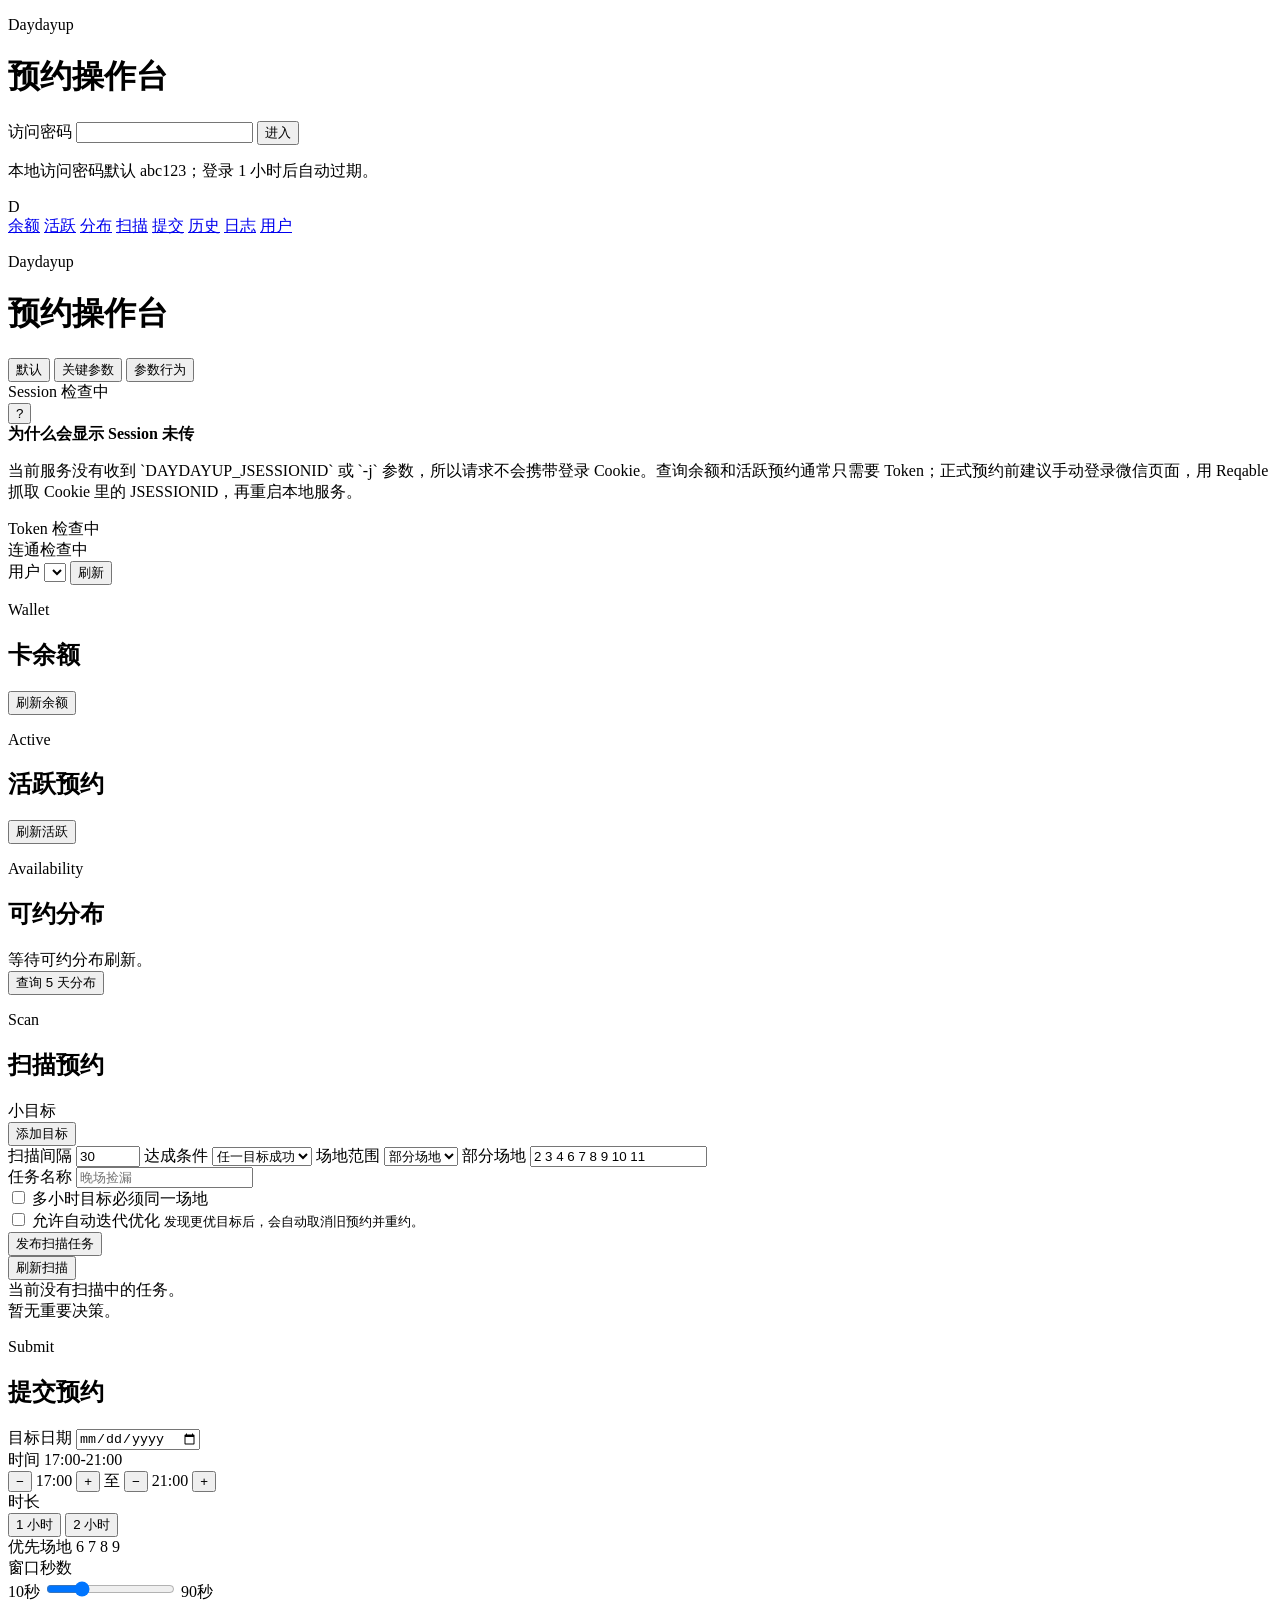
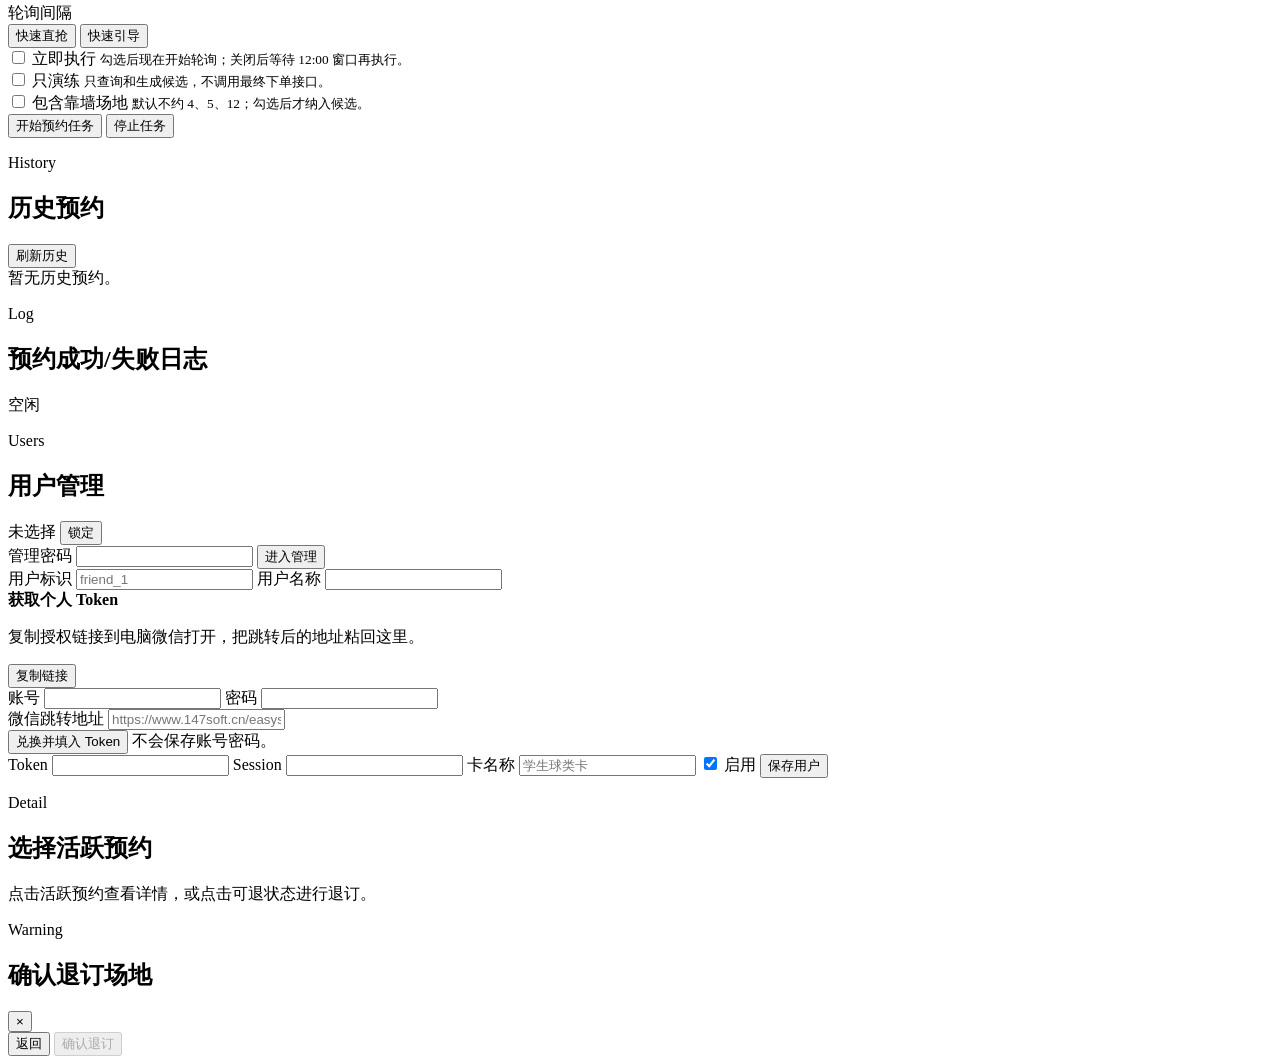
==== web/index.html @ abd330b1 "Expire web access sessions after one hour" ====
<!doctype html>
<html lang="zh-CN">
  <head>
    <meta charset="utf-8" />
    <meta name="viewport" content="width=device-width, initial-scale=1" />
    <title>Daydayup 预约操作台</title>
    <link rel="stylesheet" href="/styles.css" />
  </head>
  <body>
    <main class="auth-screen" id="authScreen">
      <form class="auth-card" id="authForm">
        <p class="eyebrow">Daydayup</p>
        <h1>预约操作台</h1>
        <label>
          <span>访问密码</span>
          <input name="password" type="password" autocomplete="current-password" required />
        </label>
        <button class="button primary" type="submit">进入</button>
        <p class="form-note" id="authMessage">本地访问密码默认 abc123；登录 1 小时后自动过期。</p>
      </form>
    </main>

    <div class="shell hidden" id="appShell">
      <aside class="rail" aria-label="桌面导航">
        <div class="rail-mark">D</div>
        <nav>
          <a href="#wallet">余额</a>
          <a href="#wallet">活跃</a>
          <a href="#availability">分布</a>
          <a href="#scanTasks">扫描</a>
          <a href="#submit">提交</a>
          <a href="#bookingHistory">历史</a>
          <a href="#logs">日志</a>
          <a href="#users">用户</a>
        </nav>
      </aside>

      <main class="workspace">
        <header class="topbar console-row top-console-row">
          <div class="brand-tile">
            <p class="eyebrow">Daydayup</p>
            <h1>预约操作台</h1>
          </div>
          <div class="top-console-center">
            <div class="view-switcher" id="viewSwitcher" aria-label="显示风格">
              <button type="button" data-view-mode="default" aria-pressed="true">默认</button>
              <button type="button" data-view-mode="numbers" aria-pressed="false">关键参数</button>
              <button type="button" data-view-mode="behavior" aria-pressed="false">参数行为</button>
            </div>
            <div class="status-band" aria-label="连接状态">
              <div class="status-help">
                <div class="status-pill" id="sessionState">Session 检查中</div>
                <button class="help-dot" id="sessionHelpTrigger" type="button" aria-label="查看 Session 指引" aria-expanded="false" aria-describedby="sessionHelp">?</button>
                <div class="status-popover" id="sessionHelp" role="tooltip">
                  <strong>为什么会显示 Session 未传</strong>
                  <p>当前服务没有收到 `DAYDAYUP_JSESSIONID` 或 `-j` 参数，所以请求不会携带登录 Cookie。查询余额和活跃预约通常只需要 Token；正式预约前建议手动登录微信页面，用 Reqable 抓取 Cookie 里的 JSESSIONID，再重启本地服务。</p>
                </div>
              </div>
              <div class="status-pill" id="tokenState">Token 检查中</div>
              <div class="status-pill" id="lastRefresh">连通检查中</div>
            </div>
          </div>
          <div class="topbar-actions">
            <label class="user-select">
              <span>用户</span>
              <select id="userSelect"></select>
            </label>
            <button class="button secondary compact" id="refreshAll" type="button">刷新</button>
          </div>
        </header>

        <section class="panel view-mode-details" id="viewModeDetails" aria-label="参数详情" hidden></section>

        <section class="panel console-row wallet-active-row" id="wallet" aria-labelledby="walletTitle">
          <div class="section-label compact-label">
            <div>
              <p class="eyebrow">Wallet</p>
              <h2 id="walletTitle">卡余额</h2>
            </div>
          </div>
          <div class="balance-block" id="primaryCard">
            <span class="skeleton wide"></span>
            <span class="skeleton"></span>
          </div>
          <button class="button secondary compact hidden-control" id="refreshCards" type="button">刷新余额</button>
          <div class="section-label compact-label active-label" aria-labelledby="bookingsTitle">
            <div>
              <p class="eyebrow">Active</p>
              <h2 id="bookingsTitle">活跃预约</h2>
            </div>
          </div>
          <div class="booking-list" id="bookingList"></div>
          <button class="button secondary compact hidden-control" id="refreshBookings" type="button">刷新活跃</button>
          <div id="otherCards" class="mini-list hidden-control"></div>
        </section>

        <section class="panel console-row availability-row" id="availability" aria-labelledby="availabilityTitle">
          <div class="section-label compact-label">
            <div>
              <p class="eyebrow">Availability</p>
              <h2 id="availabilityTitle">可约分布</h2>
            </div>
          </div>
          <div class="availability-list" id="availabilityList">
            <div class="empty-state compact">等待可约分布刷新。</div>
          </div>
          <button class="button secondary compact hidden-control" id="scanAvailability" type="button">查询 5 天分布</button>
          <div class="availability-warning" id="availabilityWarning" role="status" aria-live="polite" hidden></div>
          <div class="availability-combos" id="availabilityCombos"></div>
          <div class="availability-selection" id="availabilitySelection" hidden>
            <div class="availability-tool-head">
              <strong>已选场地</strong>
              <span class="chip" id="exactSelectionTotal">合计 0.00</span>
            </div>
            <div class="exact-selection-list" id="exactSelectionList">
              <div class="empty-state compact">从可约分布里选择 1 到 2 个时间段。</div>
            </div>
            <div class="exact-selection-actions">
              <span class="chip success" id="exactSelectionBalance">余额 0.00</span>
              <button class="button primary" id="exactSubmit" type="button" disabled>提交预约</button>
            </div>
          </div>
        </section>

        <section class="panel console-row scan-console-row" id="scanTasks" aria-labelledby="scanTasksTitle">
          <div class="section-label compact-label">
            <div>
              <p class="eyebrow">Scan</p>
              <h2 id="scanTasksTitle">扫描预约</h2>
            </div>
          </div>

          <form class="scan-form" id="scanTaskForm">
            <div class="touch-field">
              <div class="field-head">
                <span>小目标</span>
              </div>
              <div class="scan-target-list" id="scanTargetList"></div>
              <button class="button secondary compact" id="addScanTarget" type="button">添加目标</button>
            </div>

            <div class="scan-grid">
              <label>
                <span>扫描间隔</span>
                <input name="scan_interval_minutes" type="number" min="5" max="1440" value="30" />
              </label>
              <label>
                <span>达成条件</span>
                <select name="success_mode">
                  <option value="any">任一目标成功</option>
                  <option value="all">全部目标成功</option>
                </select>
              </label>
              <label>
                <span>场地范围</span>
                <select name="court_mode">
                  <option value="selected">部分场地</option>
                  <option value="all">全部场地</option>
                </select>
              </label>
              <label>
                <span>部分场地</span>
                <input name="selected_courts" type="text" autocomplete="off" value="2 3 4 6 7 8 9 10 11" />
              </label>
            </div>

            <label>
              <span>任务名称</span>
              <input name="name" type="text" autocomplete="off" placeholder="晚场捡漏" />
            </label>

            <div class="option-grid">
              <div class="option-card">
                <label class="checkline">
                  <input name="same_court_required" type="checkbox" />
                  <span>多小时目标必须同一场地</span>
                </label>
              </div>
              <div class="option-card">
                <label class="checkline">
                  <input name="iterative_optimization" type="checkbox" />
                  <span>允许自动迭代优化</span>
                </label>
                <small>发现更优目标后，会自动取消旧预约并重约。</small>
              </div>
            </div>

            <button class="button primary" type="submit">发布扫描任务</button>
          </form>
          <button class="button secondary compact hidden-control" id="refreshScanTasks" type="button">刷新扫描</button>

          <div class="scan-task-list" id="scanTaskList">
            <div class="empty-state compact">当前没有扫描中的任务。</div>
          </div>

          <div class="scan-event-list" id="scanEventList">
            <div class="empty-state compact">暂无重要决策。</div>
          </div>
        </section>

        <section class="panel console-row submit-console-row" id="submit" aria-labelledby="submitTitle">
          <div class="section-label compact-label">
            <div>
              <p class="eyebrow">Submit</p>
              <h2 id="submitTitle">提交预约</h2>
            </div>
          </div>

          <form class="booking-form" id="bookingForm">
            <label>
              <span>目标日期</span>
              <input name="date" type="date" />
            </label>

            <div class="touch-field time-control">
              <div class="field-head">
                <span>时间</span>
                <output class="touch-value" id="timeRangeValue">17:00-21:00</output>
              </div>
              <div class="time-stepper">
                <button class="step-button" type="button" data-action="start-down" aria-label="开始时间减少">−</button>
                <output class="time-value" id="timeStartValue">17:00</output>
                <button class="step-button" type="button" data-action="start-up" aria-label="开始时间增加">+</button>
                <span class="time-separator">至</span>
                <button class="step-button" type="button" data-action="end-down" aria-label="结束时间减少">−</button>
                <output class="time-value" id="timeEndValue">21:00</output>
                <button class="step-button" type="button" data-action="end-up" aria-label="结束时间增加">+</button>
              </div>
              <input name="time" type="hidden" value="17-21" />
            </div>

            <div class="touch-field hidden-control">
              <div class="field-head">
                <span>时长</span>
              </div>
              <div class="segmented-control" id="durationPicker" aria-label="预约时长">
                <button type="button" data-value="1">1 小时</button>
                <button type="button" data-value="2" aria-pressed="true">2 小时</button>
              </div>
              <input name="duration" type="hidden" value="2" />
            </div>

            <div class="touch-field priority-control">
              <div class="field-head">
                <span>优先场地</span>
                <output class="touch-value" id="priorityValue">6 7 8 9</output>
              </div>
              <div class="court-grid" id="courtPicker" aria-label="优先场地"></div>
              <input name="priority" type="hidden" value="6 7 8 9" />
              <input name="backup" type="hidden" value="1 2 3 10 11" />
            </div>

            <div class="touch-field window-control">
              <div class="field-head">
                <span>窗口秒数</span>
              </div>
              <div class="range-control">
                <output class="range-limit" id="windowValue">10秒</output>
                <input class="range-slider" id="windowSlider" name="window_seconds" type="range" min="10" max="90" step="5" value="30" />
                <span class="range-limit">90秒</span>
              </div>
            </div>

            <div class="touch-field">
              <div class="field-head">
                <span>轮询间隔</span>
              </div>
              <div class="segmented-control" id="pollPicker" aria-label="轮询间隔">
                <button type="button" data-value="0.05" data-mode="direct-fast" aria-pressed="true">快速直抢</button>
                <button type="button" data-value="0.05" data-mode="guided-fast">快速引导</button>
              </div>
              <input name="booking_mode" type="hidden" value="direct-fast" />
              <input name="poll_interval" type="hidden" value="0.05" />
            </div>

            <div class="option-grid">
              <div class="option-card">
                <label class="checkline">
                  <input name="force" type="checkbox" />
                  <span>立即执行</span>
                </label>
                <small>勾选后现在开始轮询；关闭后等待 12:00 窗口再执行。</small>
              </div>
              <div class="option-card">
                <label class="checkline">
                  <input name="dry_run" type="checkbox" />
                  <span>只演练</span>
                </label>
                <small>只查询和生成候选，不调用最终下单接口。</small>
              </div>
              <div class="option-card">
                <label class="checkline">
                  <input name="all_court" type="checkbox" />
                  <span>包含靠墙场地</span>
                </label>
                <small>默认不约 4、5、12；勾选后才纳入候选。</small>
              </div>
            </div>

            <div class="action-row">
              <button class="button primary" type="submit">开始预约任务</button>
              <button class="button secondary" id="stopJob" type="button">停止任务</button>
            </div>
          </form>
        </section>

        <section class="panel console-row history-console-row" id="bookingHistory" aria-labelledby="bookingHistoryTitle">
          <div class="section-label compact-label">
            <div>
              <p class="eyebrow">History</p>
              <h2 id="bookingHistoryTitle">历史预约</h2>
            </div>
          </div>
          <div class="log-window-control hidden-control" data-log-window-control aria-label="历史预约时间窗"></div>
          <button class="button secondary compact hidden-control" id="refreshBookingHistory" type="button">刷新历史</button>
          <div class="history-list" id="bookingHistoryList">
            <div class="empty-state compact">暂无历史预约。</div>
          </div>
        </section>

        <section class="panel utility-panel" id="logs" aria-labelledby="logsTitle">
          <div class="section-head">
            <div>
              <p class="eyebrow">Log</p>
              <h2 id="logsTitle">预约成功/失败日志</h2>
            </div>
            <div class="section-actions">
              <div class="log-window-control" data-log-window-control aria-label="页面日志时间窗"></div>
              <span class="chip" id="jobState">空闲</span>
            </div>
          </div>
          <div class="log-stream" id="logStream" aria-live="polite"></div>
        </section>

        <section class="panel user-panel utility-panel" id="users" aria-labelledby="usersTitle">
          <div class="section-head">
            <div>
              <p class="eyebrow">Users</p>
              <h2 id="usersTitle">用户管理</h2>
            </div>
            <div class="user-panel-actions">
              <span class="chip" id="activeUserLabel">未选择</span>
              <button class="button secondary compact hidden" id="lockUserPanel" type="button">锁定</button>
            </div>
          </div>
          <form class="user-unlock" id="userUnlockForm">
            <label>
              <span>管理密码</span>
              <input name="admin_password" type="password" autocomplete="current-password" required />
            </label>
            <button class="button secondary" type="submit">进入管理</button>
          </form>
          <form class="user-form hidden" id="userForm">
            <label>
              <span>用户标识</span>
              <input name="key" type="text" autocomplete="off" placeholder="friend_1" required />
            </label>
            <label>
              <span>用户名称</span>
              <input name="label" type="text" autocomplete="off" required />
            </label>
            <div class="token-helper">
              <div class="token-helper-head">
                <div>
                  <strong>获取个人 Token</strong>
                  <p>复制授权链接到电脑微信打开，把跳转后的地址粘回这里。</p>
                </div>
                <button class="button secondary compact" id="copyTokenAuthUrl" type="button">复制链接</button>
              </div>
              <div class="token-helper-grid">
                <label>
                  <span>账号</span>
                  <input name="token_username" type="text" autocomplete="username" />
                </label>
                <label>
                  <span>密码</span>
                  <input name="token_password" type="password" autocomplete="current-password" />
                </label>
              </div>
              <label>
                <span>微信跳转地址</span>
                <input name="token_redirect_url" type="url" autocomplete="off" placeholder="https://www.147soft.cn/easyserp/index.html?code=..." />
              </label>
              <div class="token-helper-actions">
                <button class="button primary" id="exchangeToken" type="button">兑换并填入 Token</button>
                <span class="form-note" id="tokenHelperMessage">不会保存账号密码。</span>
              </div>
            </div>
            <label>
              <span>Token</span>
              <input name="token" type="password" autocomplete="off" required />
            </label>
            <label>
              <span>Session</span>
              <input name="jsessionid" type="password" autocomplete="off" />
            </label>
            <label>
              <span>卡名称</span>
              <input name="card_name" type="text" autocomplete="off" placeholder="学生球类卡" required />
            </label>
            <label class="checkline">
              <input name="enabled" type="checkbox" checked />
              <span>启用</span>
            </label>
            <button class="button secondary" type="submit">保存用户</button>
          </form>
        </section>
      </main>

      <aside class="detail-pane" id="detailPane" aria-labelledby="detailTitle">
        <div class="detail-empty" id="detailEmpty">
          <p class="eyebrow">Detail</p>
          <h2 id="detailTitle">选择活跃预约</h2>
          <p>点击活跃预约查看详情，或点击可退状态进行退订。</p>
        </div>
        <div class="detail-content hidden" id="detailContent"></div>
      </aside>
    </div>

    <div class="modal-backdrop hidden" id="cancelDialog" role="dialog" aria-modal="true" aria-labelledby="cancelDialogTitle">
      <div class="modal-panel">
        <div class="modal-head">
          <div>
            <p class="eyebrow">Warning</p>
            <h2 id="cancelDialogTitle">确认退订场地</h2>
          </div>
          <button class="icon-button" id="closeCancelDialog" type="button" aria-label="关闭退订确认">×</button>
        </div>
        <div class="modal-body" id="cancelDialogBody"></div>
        <div class="modal-actions">
          <button class="button secondary" id="cancelDialogBack" type="button">返回</button>
          <button class="button danger" id="cancelDialogSubmit" type="button" disabled>确认退订</button>
        </div>
      </div>
    </div>

    <script src="/app.js" defer></script>
  </body>
</html>
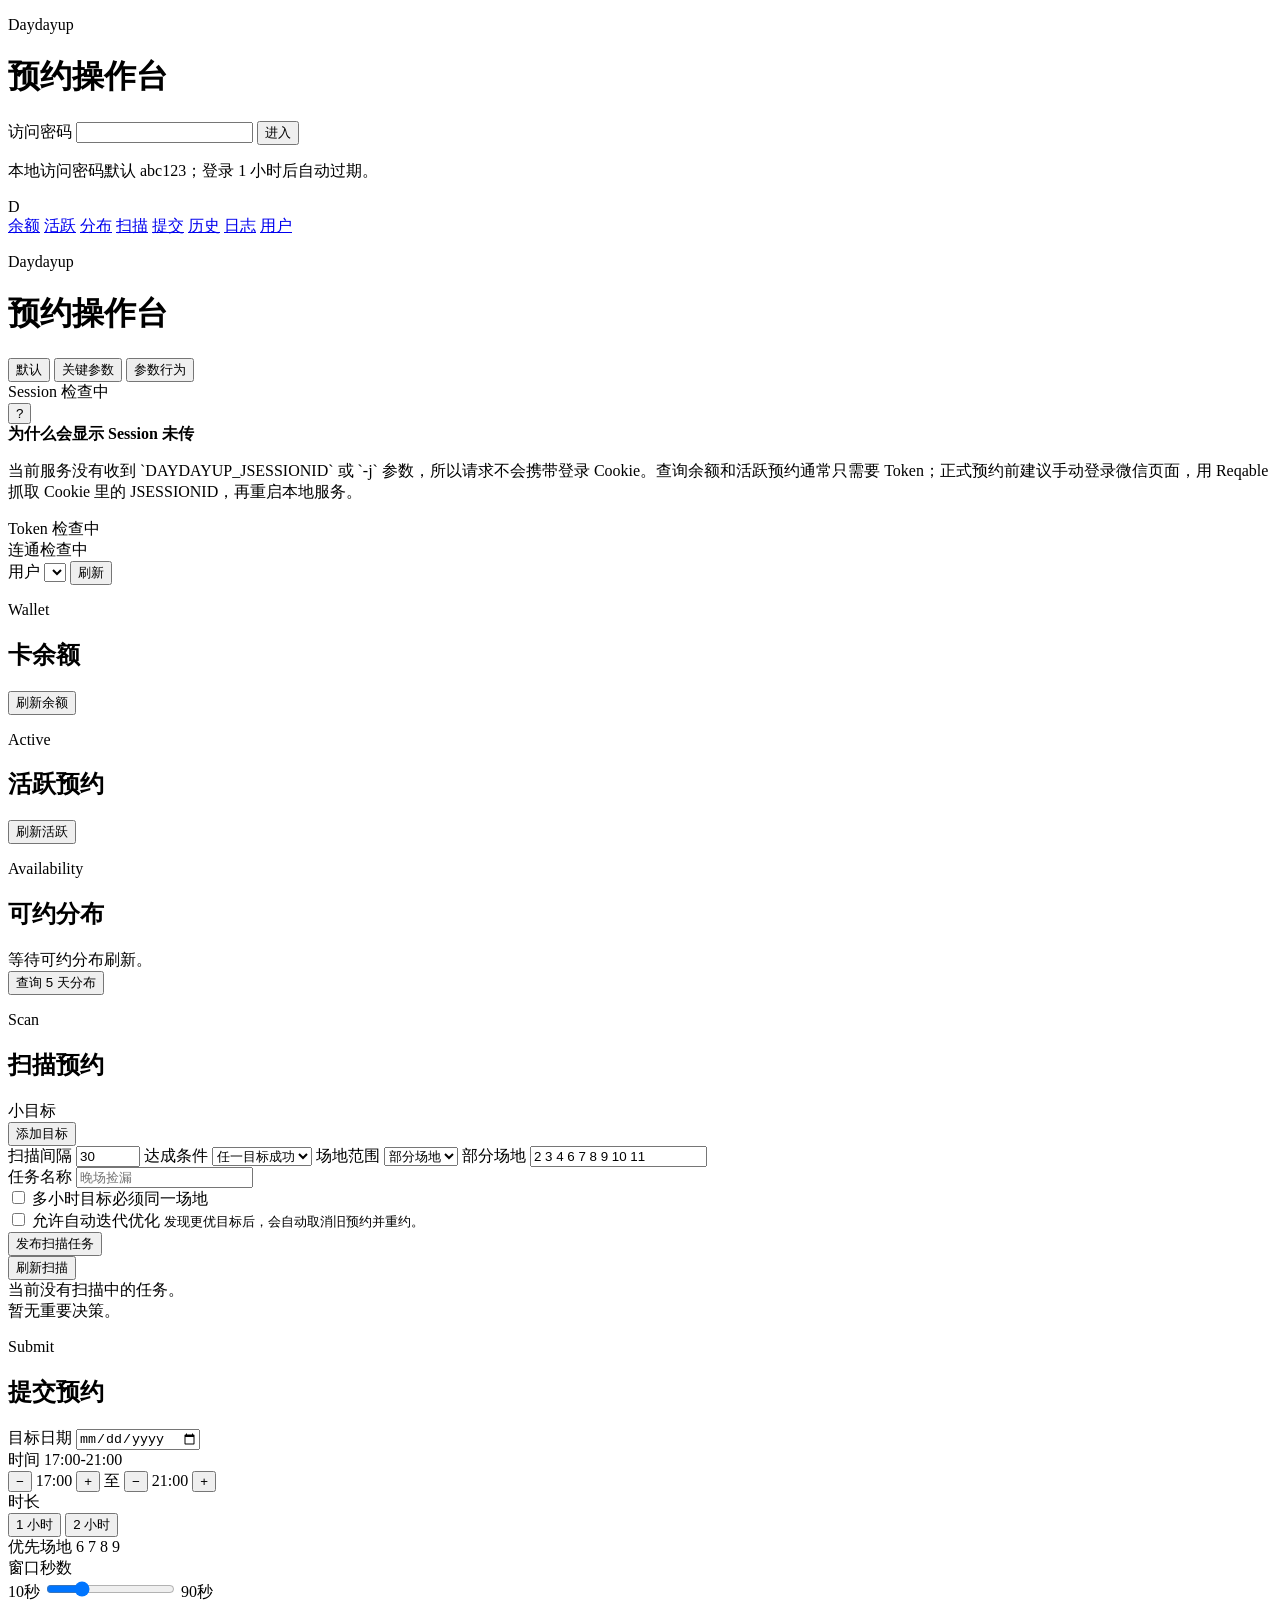
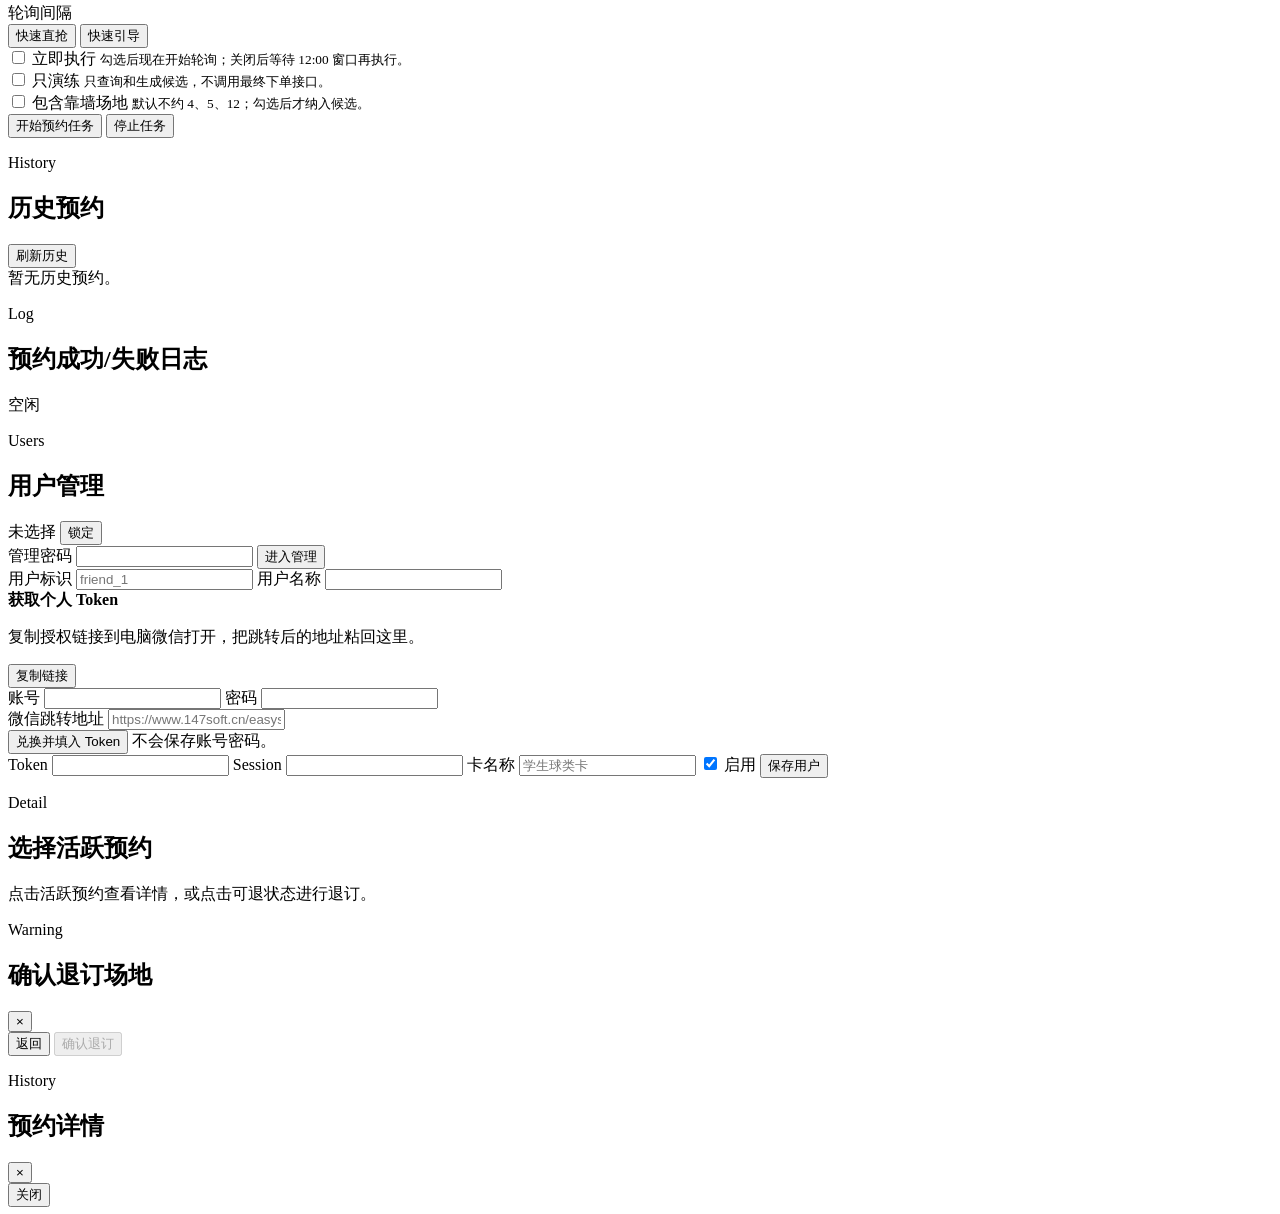
==== commit 497256bd: "Show exact booking failure details" ====
--- a/web/index.html
+++ b/web/index.html
@@ -434,6 +434,22 @@
       </div>
     </div>
 
+    <div class="modal-backdrop hidden" id="historyDetailDialog" role="dialog" aria-modal="true" aria-labelledby="historyDetailTitle">
+      <div class="modal-panel">
+        <div class="modal-head">
+          <div>
+            <p class="eyebrow">History</p>
+            <h2 id="historyDetailTitle">预约详情</h2>
+          </div>
+          <button class="icon-button" id="closeHistoryDetailDialog" type="button" aria-label="关闭历史详情">×</button>
+        </div>
+        <div class="modal-body" id="historyDetailBody"></div>
+        <div class="modal-actions">
+          <button class="button secondary" id="historyDetailBack" type="button">关闭</button>
+        </div>
+      </div>
+    </div>
+
     <script src="/app.js" defer></script>
   </body>
 </html>
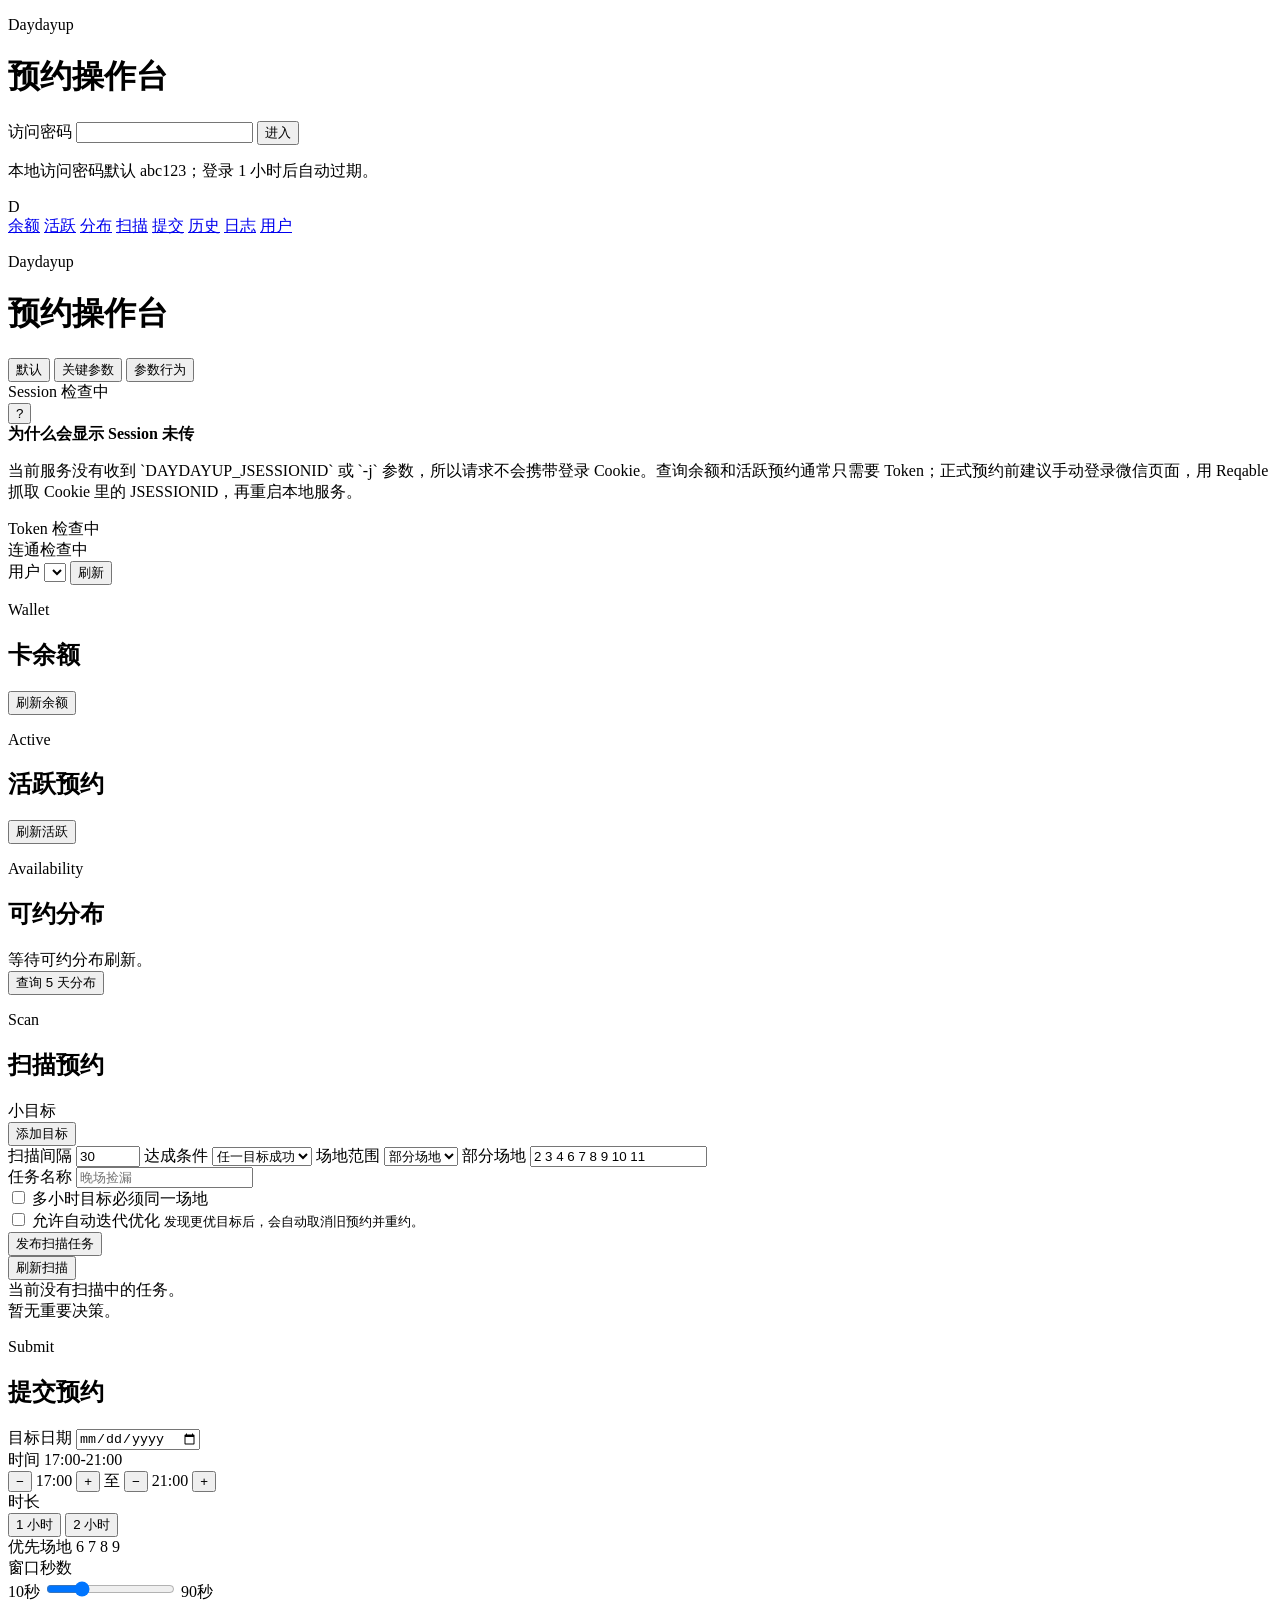
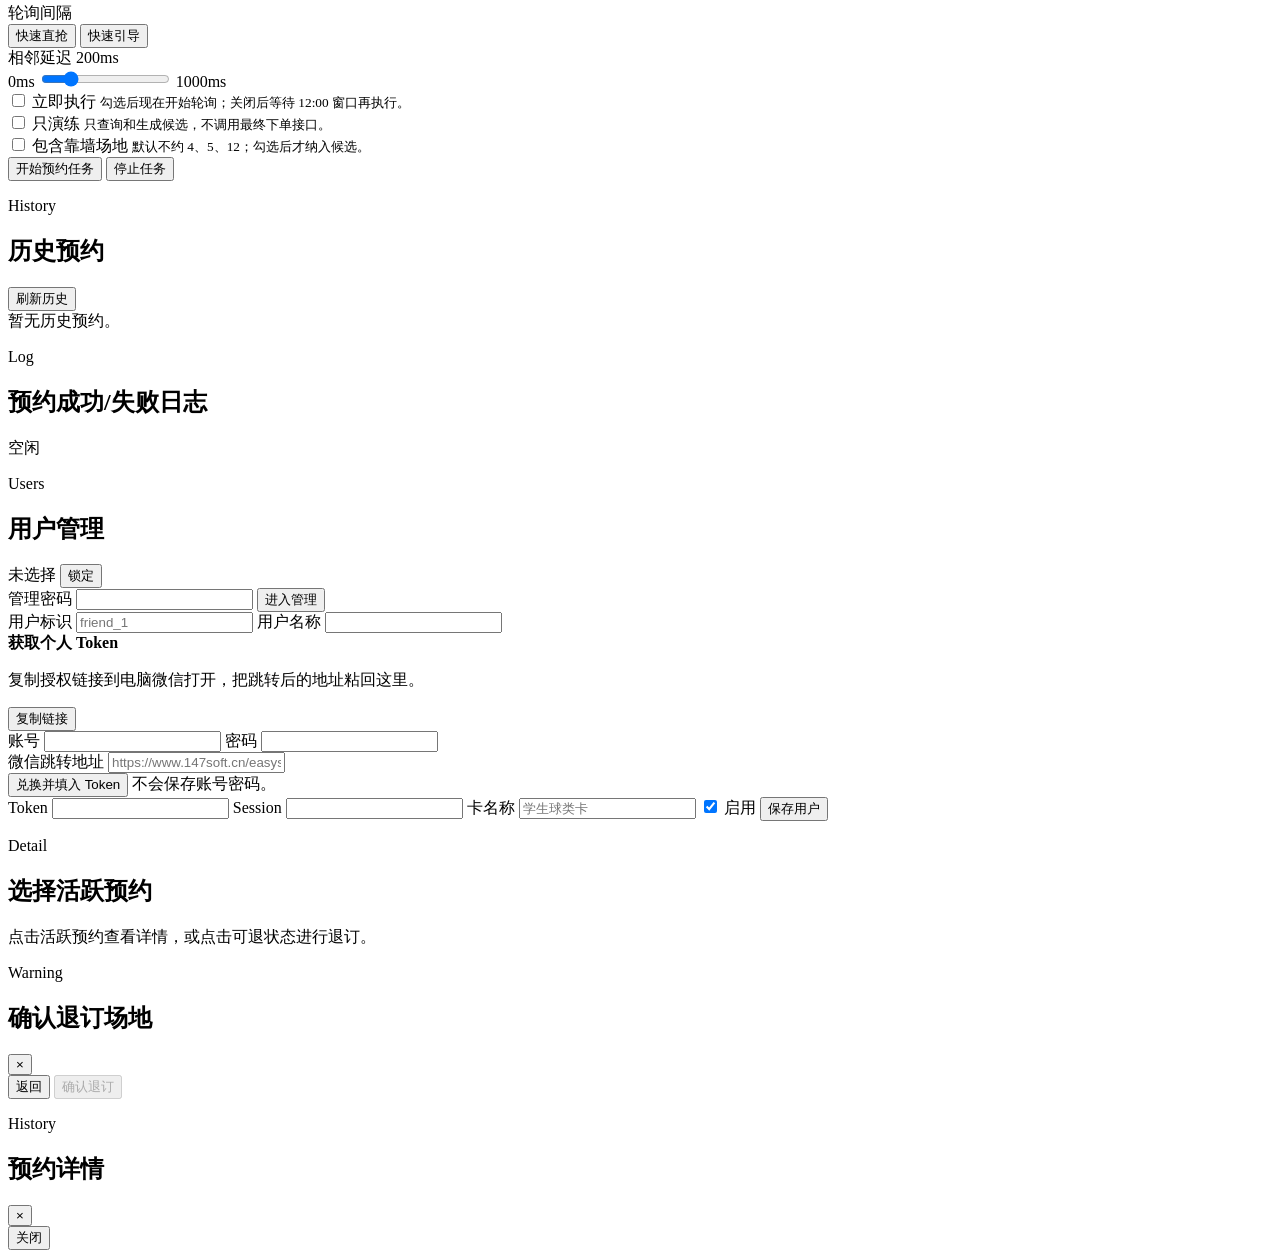
==== commit 9c5d3f81: "Restore legacy direct fast timing" ====
--- a/web/index.html
+++ b/web/index.html
@@ -271,6 +271,26 @@
               </div>
               <input name="booking_mode" type="hidden" value="direct-fast" />
               <input name="poll_interval" type="hidden" value="0.05" />
+              <div class="inline-range-setting">
+                <div class="field-head">
+                  <span>相邻延迟</span>
+                  <output id="adjacentDelayValue">200ms</output>
+                </div>
+                <div class="range-control">
+                  <span class="range-limit">0ms</span>
+                  <input
+                    class="range-slider"
+                    id="adjacentDelaySlider"
+                    name="direct_spec_adjacent_delay"
+                    type="range"
+                    min="0"
+                    max="1"
+                    step="0.05"
+                    value="0.2"
+                  />
+                  <span class="range-limit">1000ms</span>
+                </div>
+              </div>
             </div>
 
             <div class="option-grid">
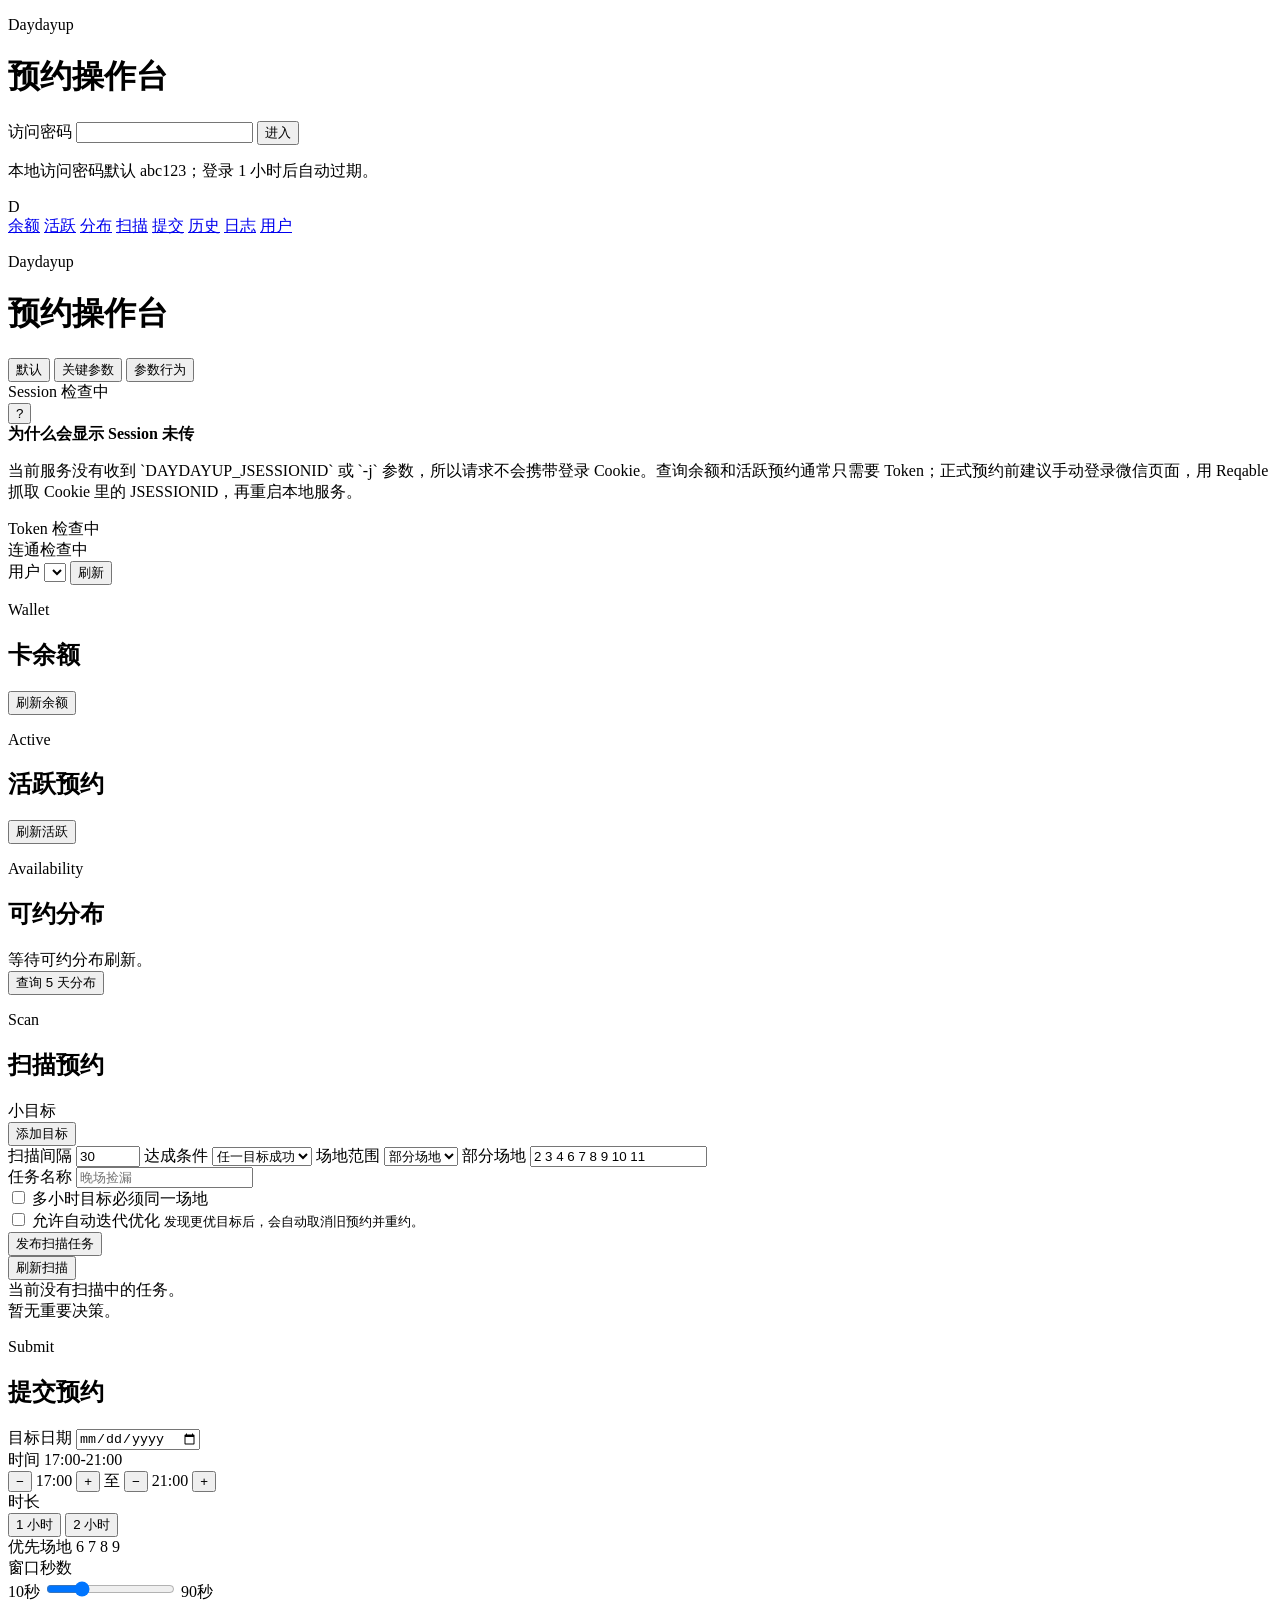
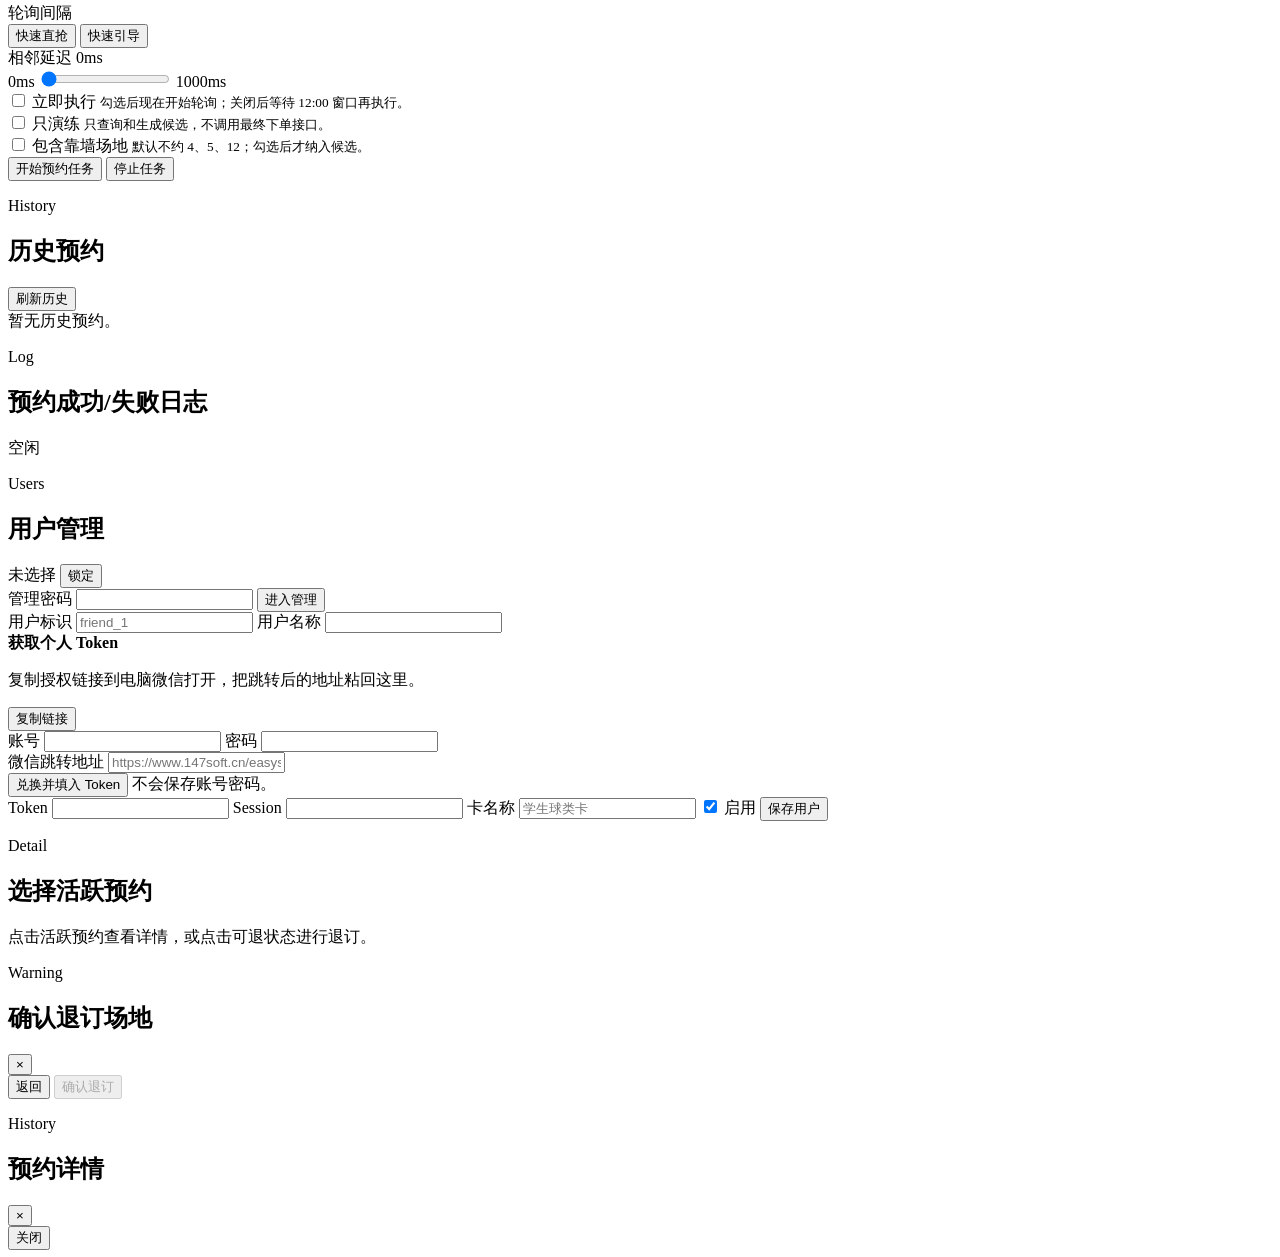
==== commit 8199435f: "Improve booking reliability and observability" ====
--- a/web/index.html
+++ b/web/index.html
@@ -274,7 +274,7 @@
               <div class="inline-range-setting">
                 <div class="field-head">
                   <span>相邻延迟</span>
-                  <output id="adjacentDelayValue">200ms</output>
+                  <output id="adjacentDelayValue">0ms</output>
                 </div>
                 <div class="range-control">
                   <span class="range-limit">0ms</span>
@@ -286,7 +286,7 @@
                     min="0"
                     max="1"
                     step="0.05"
-                    value="0.2"
+                    value="0"
                   />
                   <span class="range-limit">1000ms</span>
                 </div>
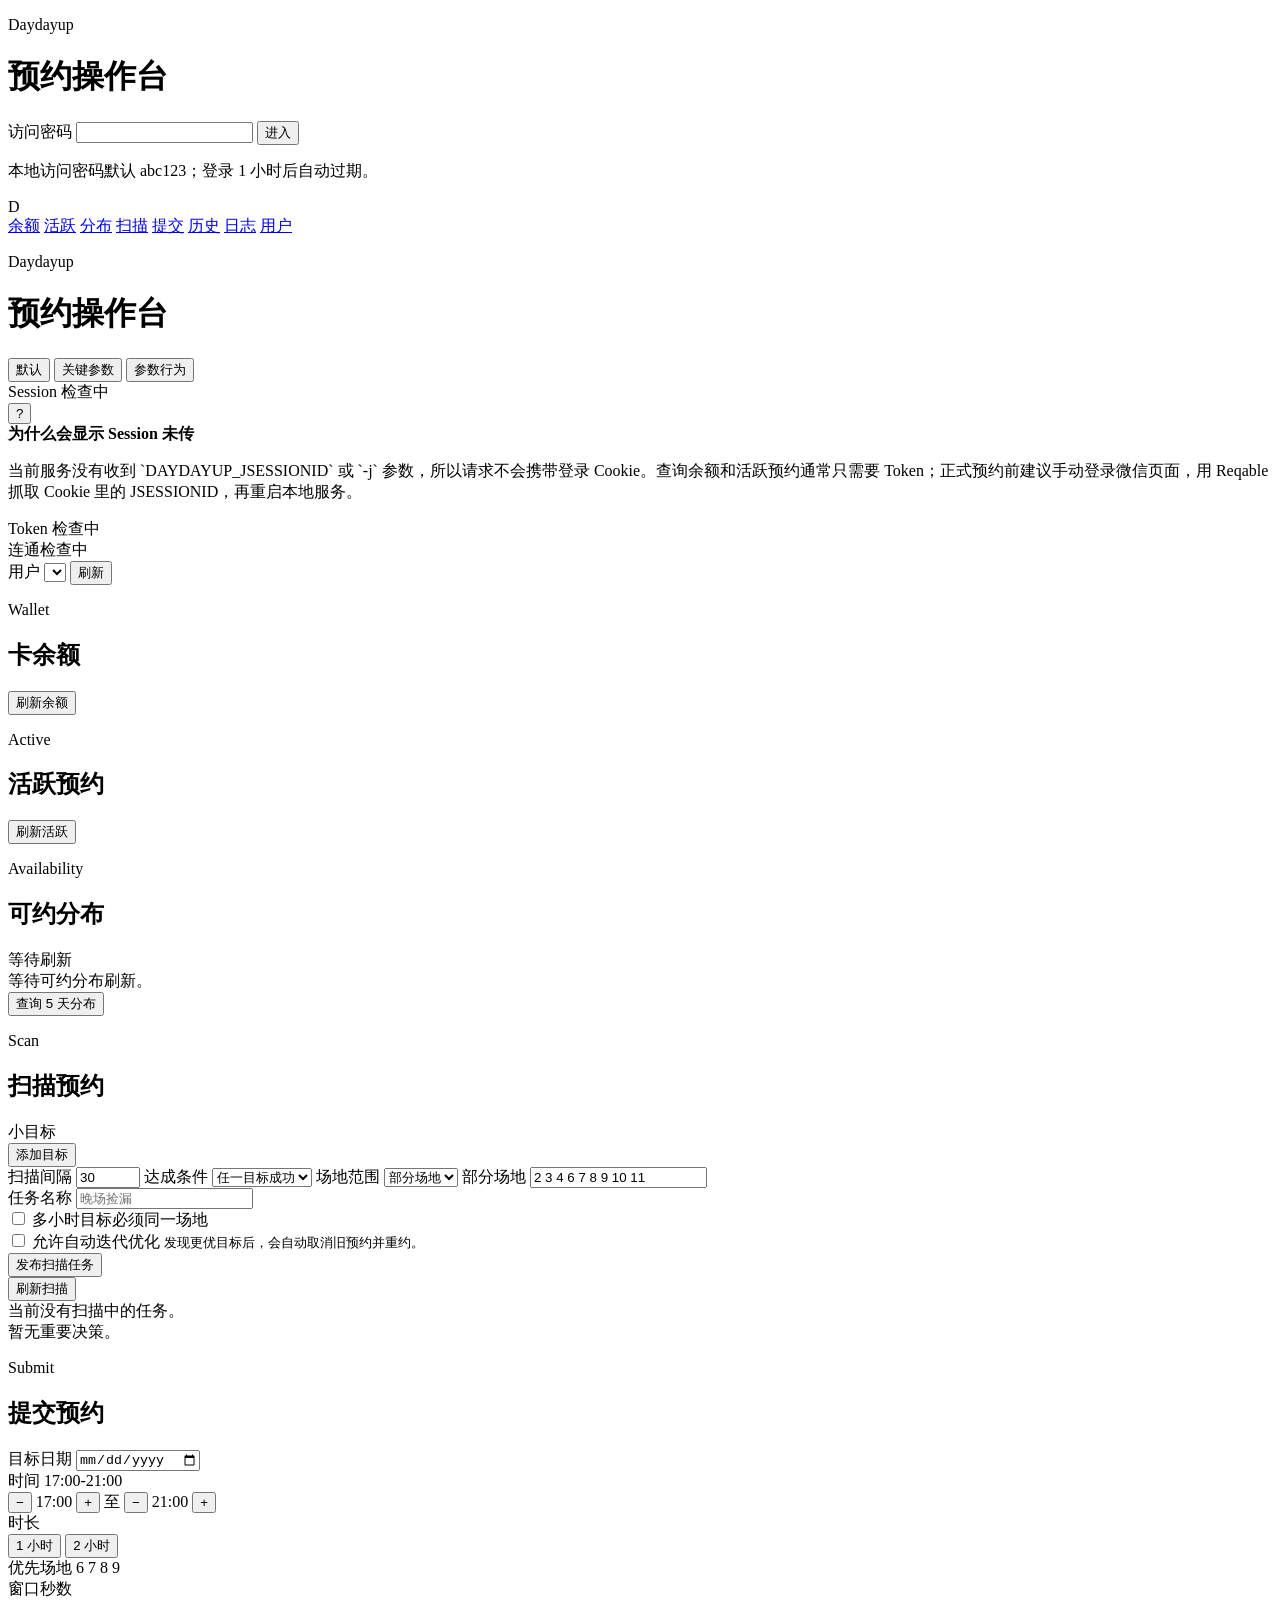
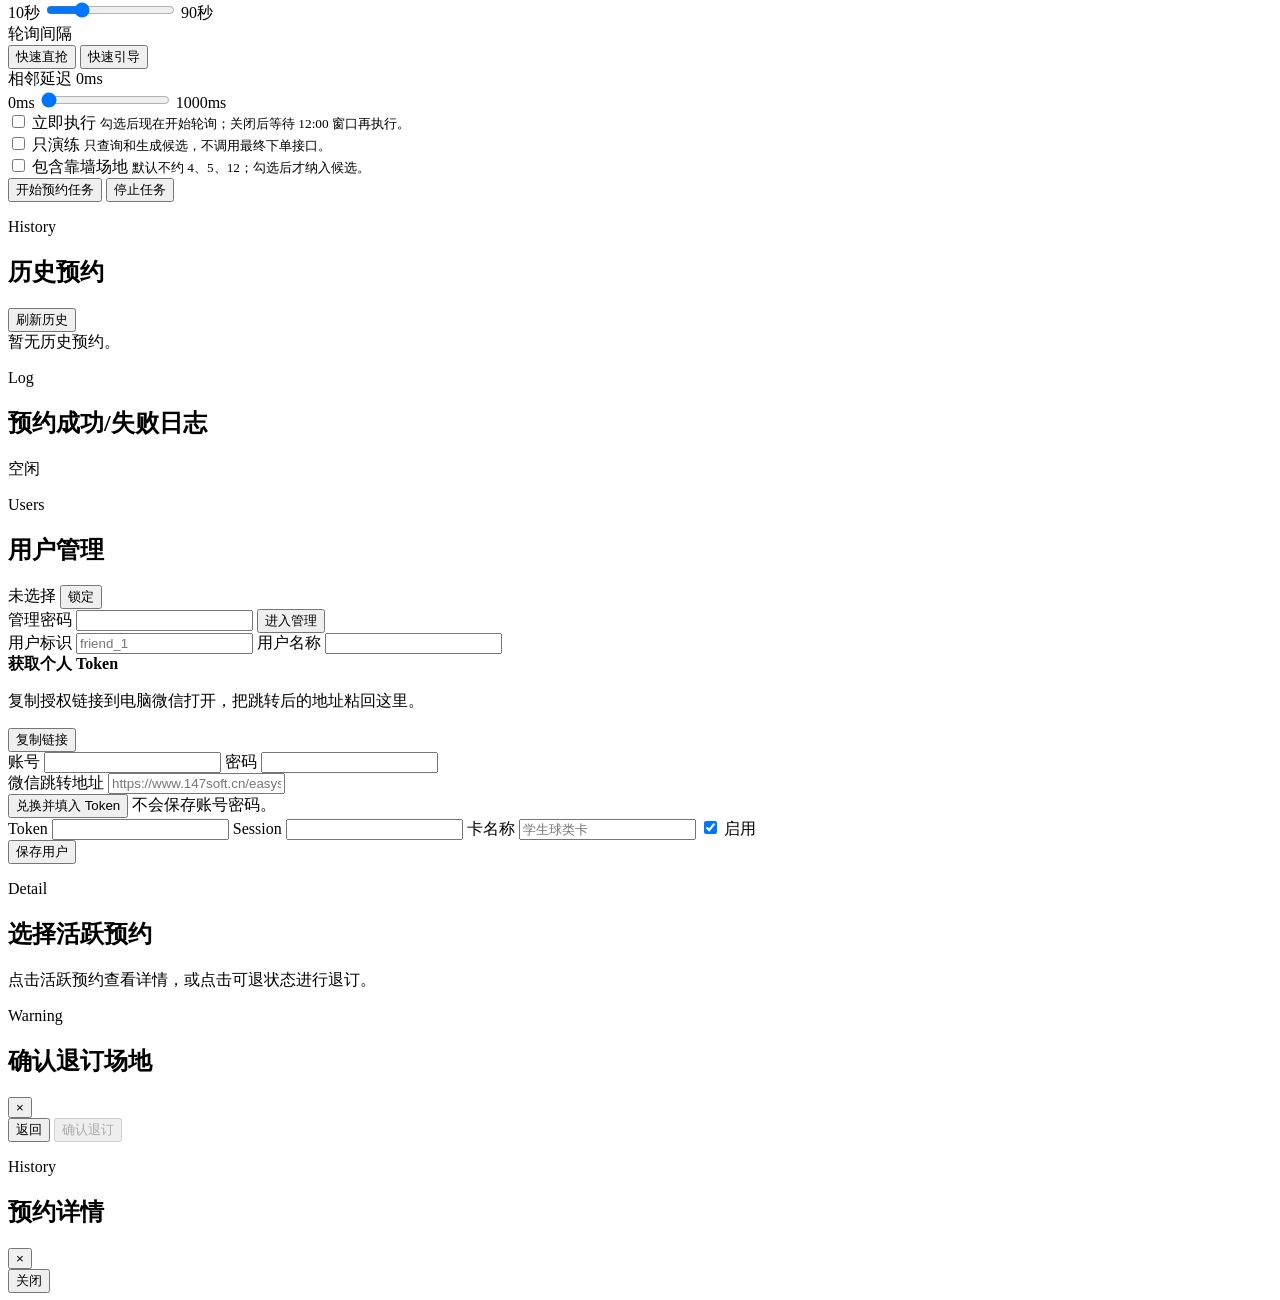
==== commit bd3b9526: "Synchronize account-scoped refresh state" ====
--- a/web/index.html
+++ b/web/index.html
@@ -100,6 +100,7 @@
               <p class="eyebrow">Availability</p>
               <h2 id="availabilityTitle">可约分布</h2>
             </div>
+            <span class="chip availability-refresh-state" id="availabilityRefreshState" role="status" aria-live="polite">等待刷新</span>
           </div>
           <div class="availability-list" id="availabilityList">
             <div class="empty-state compact">等待可约分布刷新。</div>
@@ -294,6 +295,17 @@
             </div>
 
             <div class="option-grid">
+              <div class="option-card multi-pool-option" id="multiPoolOption" hidden>
+                <label class="checkline">
+                  <input id="multiPoolEnabled" name="multi_pool_enabled" type="checkbox" />
+                  <span>双账号组合预约</span>
+                </label>
+                <label class="multi-pool-account">
+                  <span>第二账号</span>
+                  <select id="multiPoolSecondaryUser" name="secondary_user_key" disabled></select>
+                </label>
+                <small id="multiPoolWarning">两个账号分别支付一个相邻小时；部分成功不会自动退订。</small>
+              </div>
               <div class="option-card">
                 <label class="checkline">
                   <input name="force" type="checkbox" />
@@ -394,7 +406,7 @@
                 </label>
                 <label>
                   <span>密码</span>
-                  <input name="token_password" type="password" autocomplete="current-password" />
+                  <input name="token_password" type="password" autocomplete="new-password" />
                 </label>
               </div>
               <label>
@@ -422,7 +434,10 @@
               <input name="enabled" type="checkbox" checked />
               <span>启用</span>
             </label>
-            <button class="button secondary" type="submit">保存用户</button>
+            <div class="user-save-actions">
+              <button class="button secondary" type="submit">保存用户</button>
+              <span class="form-note" id="userSaveMessage" role="status" aria-live="polite"></span>
+            </div>
           </form>
         </section>
       </main>
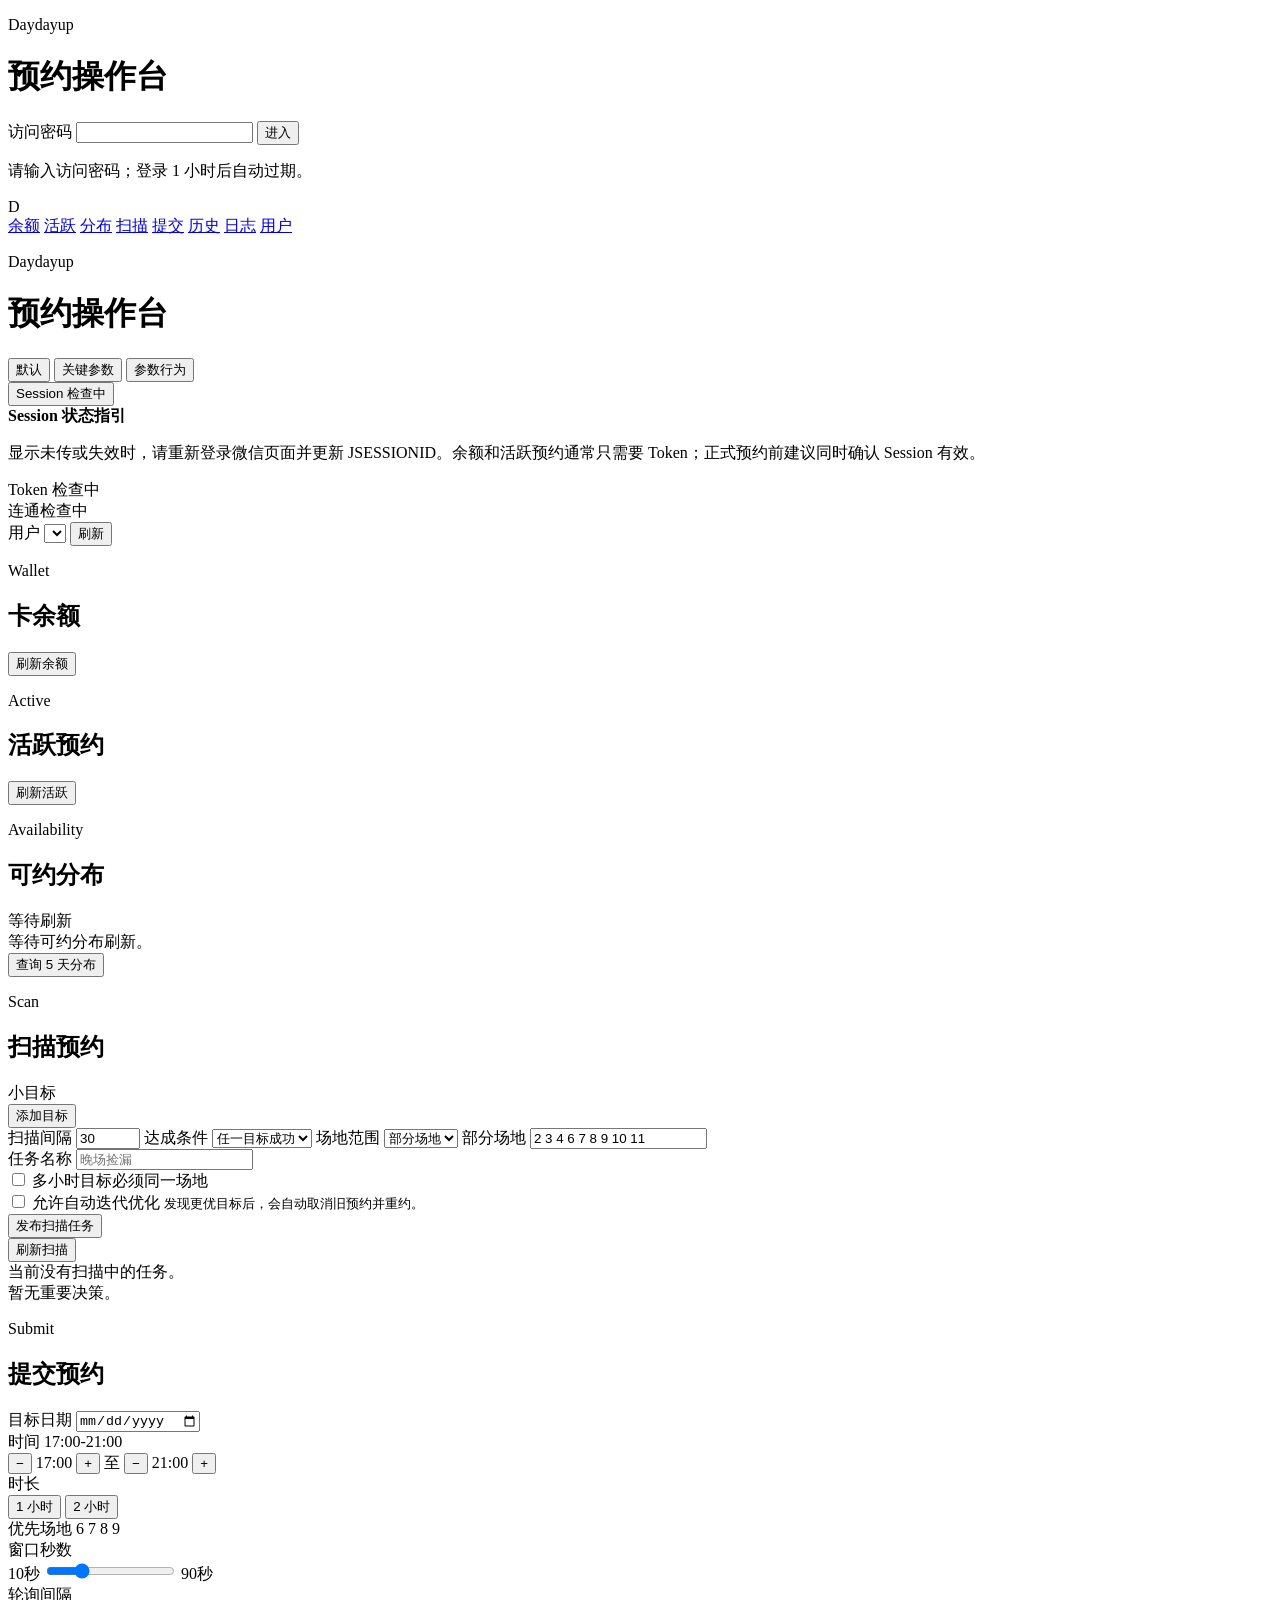
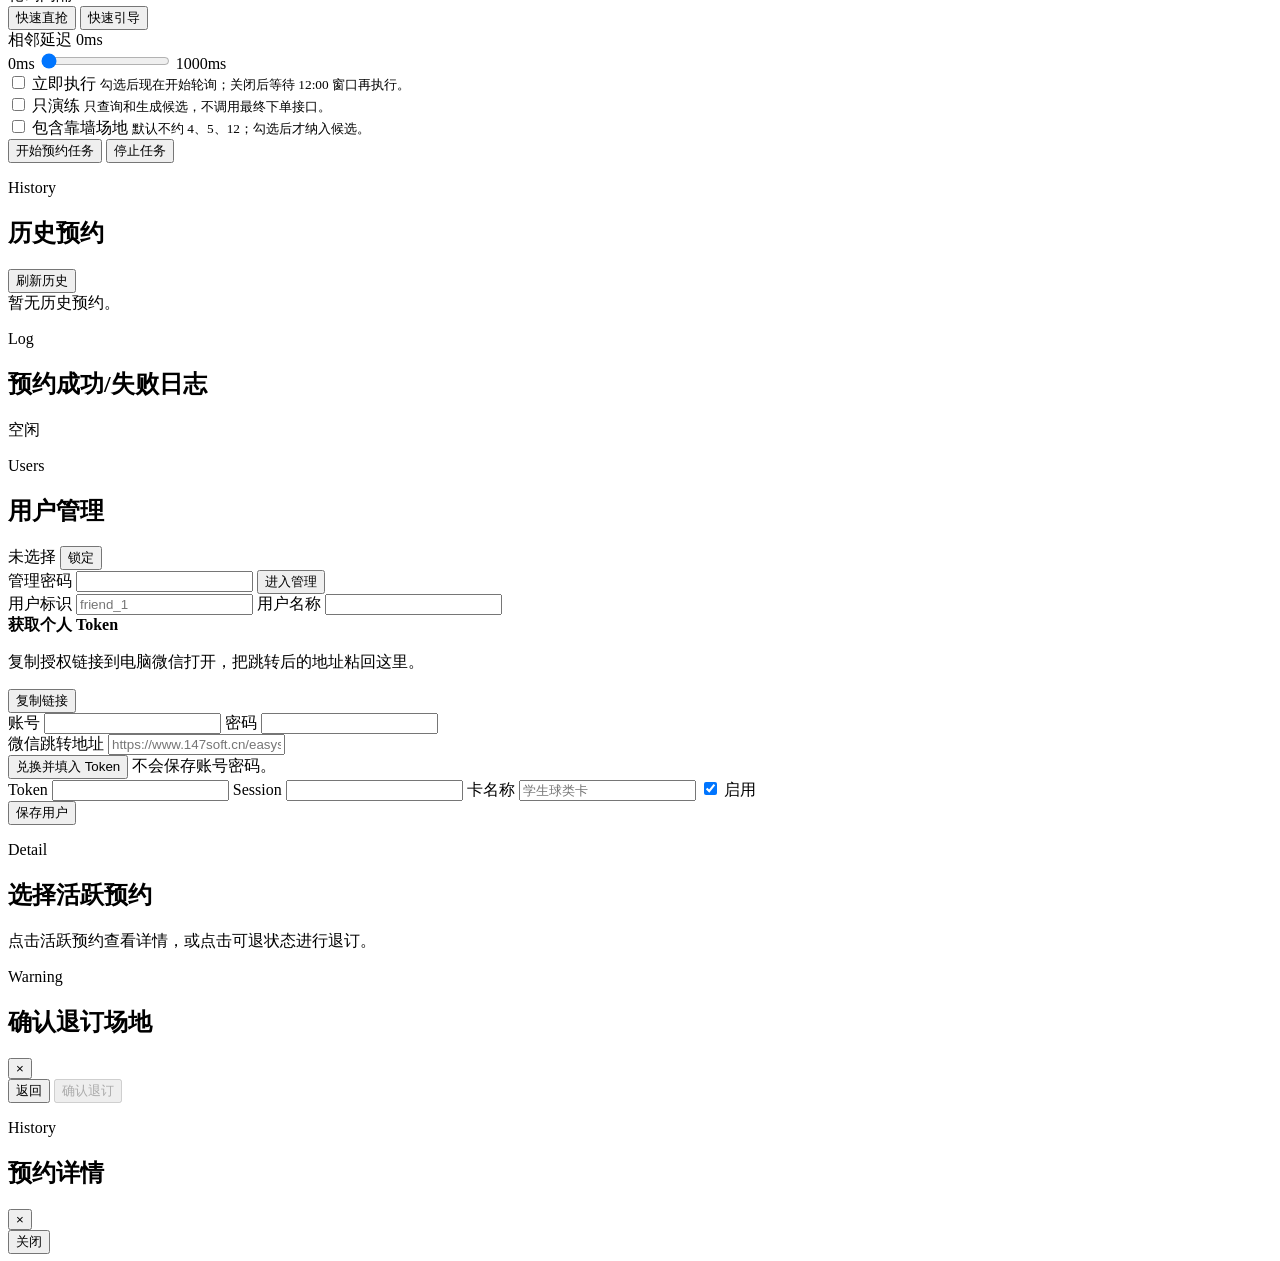
==== commit ca0052cd: "Redesign booking console UI" ====
--- a/web/index.html
+++ b/web/index.html
@@ -16,7 +16,7 @@
           <input name="password" type="password" autocomplete="current-password" required />
         </label>
         <button class="button primary" type="submit">进入</button>
-        <p class="form-note" id="authMessage">本地访问密码默认 abc123；登录 1 小时后自动过期。</p>
+        <p class="form-note" id="authMessage">请输入访问密码；登录 1 小时后自动过期。</p>
       </form>
     </main>
 
@@ -49,11 +49,19 @@
             </div>
             <div class="status-band" aria-label="连接状态">
               <div class="status-help">
-                <div class="status-pill" id="sessionState">Session 检查中</div>
-                <button class="help-dot" id="sessionHelpTrigger" type="button" aria-label="查看 Session 指引" aria-expanded="false" aria-describedby="sessionHelp">?</button>
+                <button
+                  class="status-pill status-help-trigger"
+                  id="sessionState"
+                  type="button"
+                  aria-label="查看 Session 状态指引"
+                  aria-expanded="false"
+                  aria-describedby="sessionHelp"
+                >
+                  Session 检查中
+                </button>
                 <div class="status-popover" id="sessionHelp" role="tooltip">
-                  <strong>为什么会显示 Session 未传</strong>
-                  <p>当前服务没有收到 `DAYDAYUP_JSESSIONID` 或 `-j` 参数，所以请求不会携带登录 Cookie。查询余额和活跃预约通常只需要 Token；正式预约前建议手动登录微信页面，用 Reqable 抓取 Cookie 里的 JSESSIONID，再重启本地服务。</p>
+                  <strong>Session 状态指引</strong>
+                  <p>显示未传或失效时，请重新登录微信页面并更新 JSESSIONID。余额和活跃预约通常只需要 Token；正式预约前建议同时确认 Session 有效。</p>
                 </div>
               </div>
               <div class="status-pill" id="tokenState">Token 检查中</div>
@@ -199,7 +207,8 @@
           </div>
         </section>
 
-        <section class="panel console-row submit-console-row" id="submit" aria-labelledby="submitTitle">
+        <div class="lower-workspace">
+          <section class="panel console-row submit-console-row" id="submit" aria-labelledby="submitTitle">
           <div class="section-label compact-label">
             <div>
               <p class="eyebrow">Submit</p>
@@ -334,112 +343,115 @@
               <button class="button secondary" id="stopJob" type="button">停止任务</button>
             </div>
           </form>
-        </section>
-
-        <section class="panel console-row history-console-row" id="bookingHistory" aria-labelledby="bookingHistoryTitle">
-          <div class="section-label compact-label">
-            <div>
-              <p class="eyebrow">History</p>
-              <h2 id="bookingHistoryTitle">历史预约</h2>
-            </div>
-          </div>
-          <div class="log-window-control hidden-control" data-log-window-control aria-label="历史预约时间窗"></div>
-          <button class="button secondary compact hidden-control" id="refreshBookingHistory" type="button">刷新历史</button>
-          <div class="history-list" id="bookingHistoryList">
-            <div class="empty-state compact">暂无历史预约。</div>
-          </div>
-        </section>
-
-        <section class="panel utility-panel" id="logs" aria-labelledby="logsTitle">
-          <div class="section-head">
-            <div>
-              <p class="eyebrow">Log</p>
-              <h2 id="logsTitle">预约成功/失败日志</h2>
-            </div>
-            <div class="section-actions">
-              <div class="log-window-control" data-log-window-control aria-label="页面日志时间窗"></div>
-              <span class="chip" id="jobState">空闲</span>
-            </div>
-          </div>
-          <div class="log-stream" id="logStream" aria-live="polite"></div>
-        </section>
-
-        <section class="panel user-panel utility-panel" id="users" aria-labelledby="usersTitle">
-          <div class="section-head">
-            <div>
-              <p class="eyebrow">Users</p>
-              <h2 id="usersTitle">用户管理</h2>
-            </div>
-            <div class="user-panel-actions">
-              <span class="chip" id="activeUserLabel">未选择</span>
-              <button class="button secondary compact hidden" id="lockUserPanel" type="button">锁定</button>
-            </div>
-          </div>
-          <form class="user-unlock" id="userUnlockForm">
-            <label>
-              <span>管理密码</span>
-              <input name="admin_password" type="password" autocomplete="current-password" required />
-            </label>
-            <button class="button secondary" type="submit">进入管理</button>
-          </form>
-          <form class="user-form hidden" id="userForm">
-            <label>
-              <span>用户标识</span>
-              <input name="key" type="text" autocomplete="off" placeholder="friend_1" required />
-            </label>
-            <label>
-              <span>用户名称</span>
-              <input name="label" type="text" autocomplete="off" required />
-            </label>
-            <div class="token-helper">
-              <div class="token-helper-head">
+          </section>
+
+          <div class="lower-side">
+            <section class="panel console-row history-console-row" id="bookingHistory" aria-labelledby="bookingHistoryTitle">
+              <div class="section-label compact-label">
                 <div>
-                  <strong>获取个人 Token</strong>
-                  <p>复制授权链接到电脑微信打开，把跳转后的地址粘回这里。</p>
-                </div>
-                <button class="button secondary compact" id="copyTokenAuthUrl" type="button">复制链接</button>
-              </div>
-              <div class="token-helper-grid">
+                  <p class="eyebrow">History</p>
+                  <h2 id="bookingHistoryTitle">历史预约</h2>
+                </div>
+              </div>
+              <div class="log-window-control hidden-control" data-log-window-control aria-label="历史预约时间窗"></div>
+              <button class="button secondary compact hidden-control" id="refreshBookingHistory" type="button">刷新历史</button>
+              <div class="history-list" id="bookingHistoryList">
+                <div class="empty-state compact">暂无历史预约。</div>
+              </div>
+            </section>
+
+            <section class="panel utility-panel" id="logs" aria-labelledby="logsTitle">
+              <div class="section-head">
+                <div>
+                  <p class="eyebrow">Log</p>
+                  <h2 id="logsTitle">预约成功/失败日志</h2>
+                </div>
+                <div class="section-actions">
+                  <div class="log-window-control" data-log-window-control aria-label="页面日志时间窗"></div>
+                  <span class="chip" id="jobState">空闲</span>
+                </div>
+              </div>
+              <div class="log-stream" id="logStream" aria-live="polite"></div>
+            </section>
+
+            <section class="panel user-panel utility-panel" id="users" aria-labelledby="usersTitle">
+              <div class="section-head">
+                <div>
+                  <p class="eyebrow">Users</p>
+                  <h2 id="usersTitle">用户管理</h2>
+                </div>
+                <div class="user-panel-actions">
+                  <span class="chip" id="activeUserLabel">未选择</span>
+                  <button class="button secondary compact hidden" id="lockUserPanel" type="button">锁定</button>
+                </div>
+              </div>
+              <form class="user-unlock" id="userUnlockForm">
                 <label>
-                  <span>账号</span>
-                  <input name="token_username" type="text" autocomplete="username" />
-                </label>
+                  <span>管理密码</span>
+                  <input name="admin_password" type="password" autocomplete="current-password" required />
+                </label>
+                <button class="button secondary" type="submit">进入管理</button>
+              </form>
+              <form class="user-form hidden" id="userForm">
                 <label>
-                  <span>密码</span>
-                  <input name="token_password" type="password" autocomplete="new-password" />
-                </label>
-              </div>
-              <label>
-                <span>微信跳转地址</span>
-                <input name="token_redirect_url" type="url" autocomplete="off" placeholder="https://www.147soft.cn/easyserp/index.html?code=..." />
-              </label>
-              <div class="token-helper-actions">
-                <button class="button primary" id="exchangeToken" type="button">兑换并填入 Token</button>
-                <span class="form-note" id="tokenHelperMessage">不会保存账号密码。</span>
-              </div>
-            </div>
-            <label>
-              <span>Token</span>
-              <input name="token" type="password" autocomplete="off" required />
-            </label>
-            <label>
-              <span>Session</span>
-              <input name="jsessionid" type="password" autocomplete="off" />
-            </label>
-            <label>
-              <span>卡名称</span>
-              <input name="card_name" type="text" autocomplete="off" placeholder="学生球类卡" required />
-            </label>
-            <label class="checkline">
-              <input name="enabled" type="checkbox" checked />
-              <span>启用</span>
-            </label>
-            <div class="user-save-actions">
-              <button class="button secondary" type="submit">保存用户</button>
-              <span class="form-note" id="userSaveMessage" role="status" aria-live="polite"></span>
-            </div>
-          </form>
-        </section>
+                  <span>用户标识</span>
+                  <input name="key" type="text" autocomplete="off" placeholder="friend_1" required />
+                </label>
+                <label>
+                  <span>用户名称</span>
+                  <input name="label" type="text" autocomplete="off" required />
+                </label>
+                <div class="token-helper">
+                  <div class="token-helper-head">
+                    <div>
+                      <strong>获取个人 Token</strong>
+                      <p>复制授权链接到电脑微信打开，把跳转后的地址粘回这里。</p>
+                    </div>
+                    <button class="button secondary compact" id="copyTokenAuthUrl" type="button">复制链接</button>
+                  </div>
+                  <div class="token-helper-grid">
+                    <label>
+                      <span>账号</span>
+                      <input name="token_username" type="text" autocomplete="username" />
+                    </label>
+                    <label>
+                      <span>密码</span>
+                      <input name="token_password" type="password" autocomplete="new-password" />
+                    </label>
+                  </div>
+                  <label>
+                    <span>微信跳转地址</span>
+                    <input name="token_redirect_url" type="url" autocomplete="off" placeholder="https://www.147soft.cn/easyserp/index.html?code=..." />
+                  </label>
+                  <div class="token-helper-actions">
+                    <button class="button primary" id="exchangeToken" type="button">兑换并填入 Token</button>
+                    <span class="form-note" id="tokenHelperMessage">不会保存账号密码。</span>
+                  </div>
+                </div>
+                <label>
+                  <span>Token</span>
+                  <input name="token" type="password" autocomplete="off" required />
+                </label>
+                <label>
+                  <span>Session</span>
+                  <input name="jsessionid" type="password" autocomplete="off" />
+                </label>
+                <label>
+                  <span>卡名称</span>
+                  <input name="card_name" type="text" autocomplete="off" placeholder="学生球类卡" required />
+                </label>
+                <label class="checkline">
+                  <input name="enabled" type="checkbox" checked />
+                  <span>启用</span>
+                </label>
+                <div class="user-save-actions">
+                  <button class="button secondary" type="submit">保存用户</button>
+                  <span class="form-note" id="userSaveMessage" role="status" aria-live="polite"></span>
+                </div>
+              </form>
+            </section>
+          </div>
+        </div>
       </main>
 
       <aside class="detail-pane" id="detailPane" aria-labelledby="detailTitle">
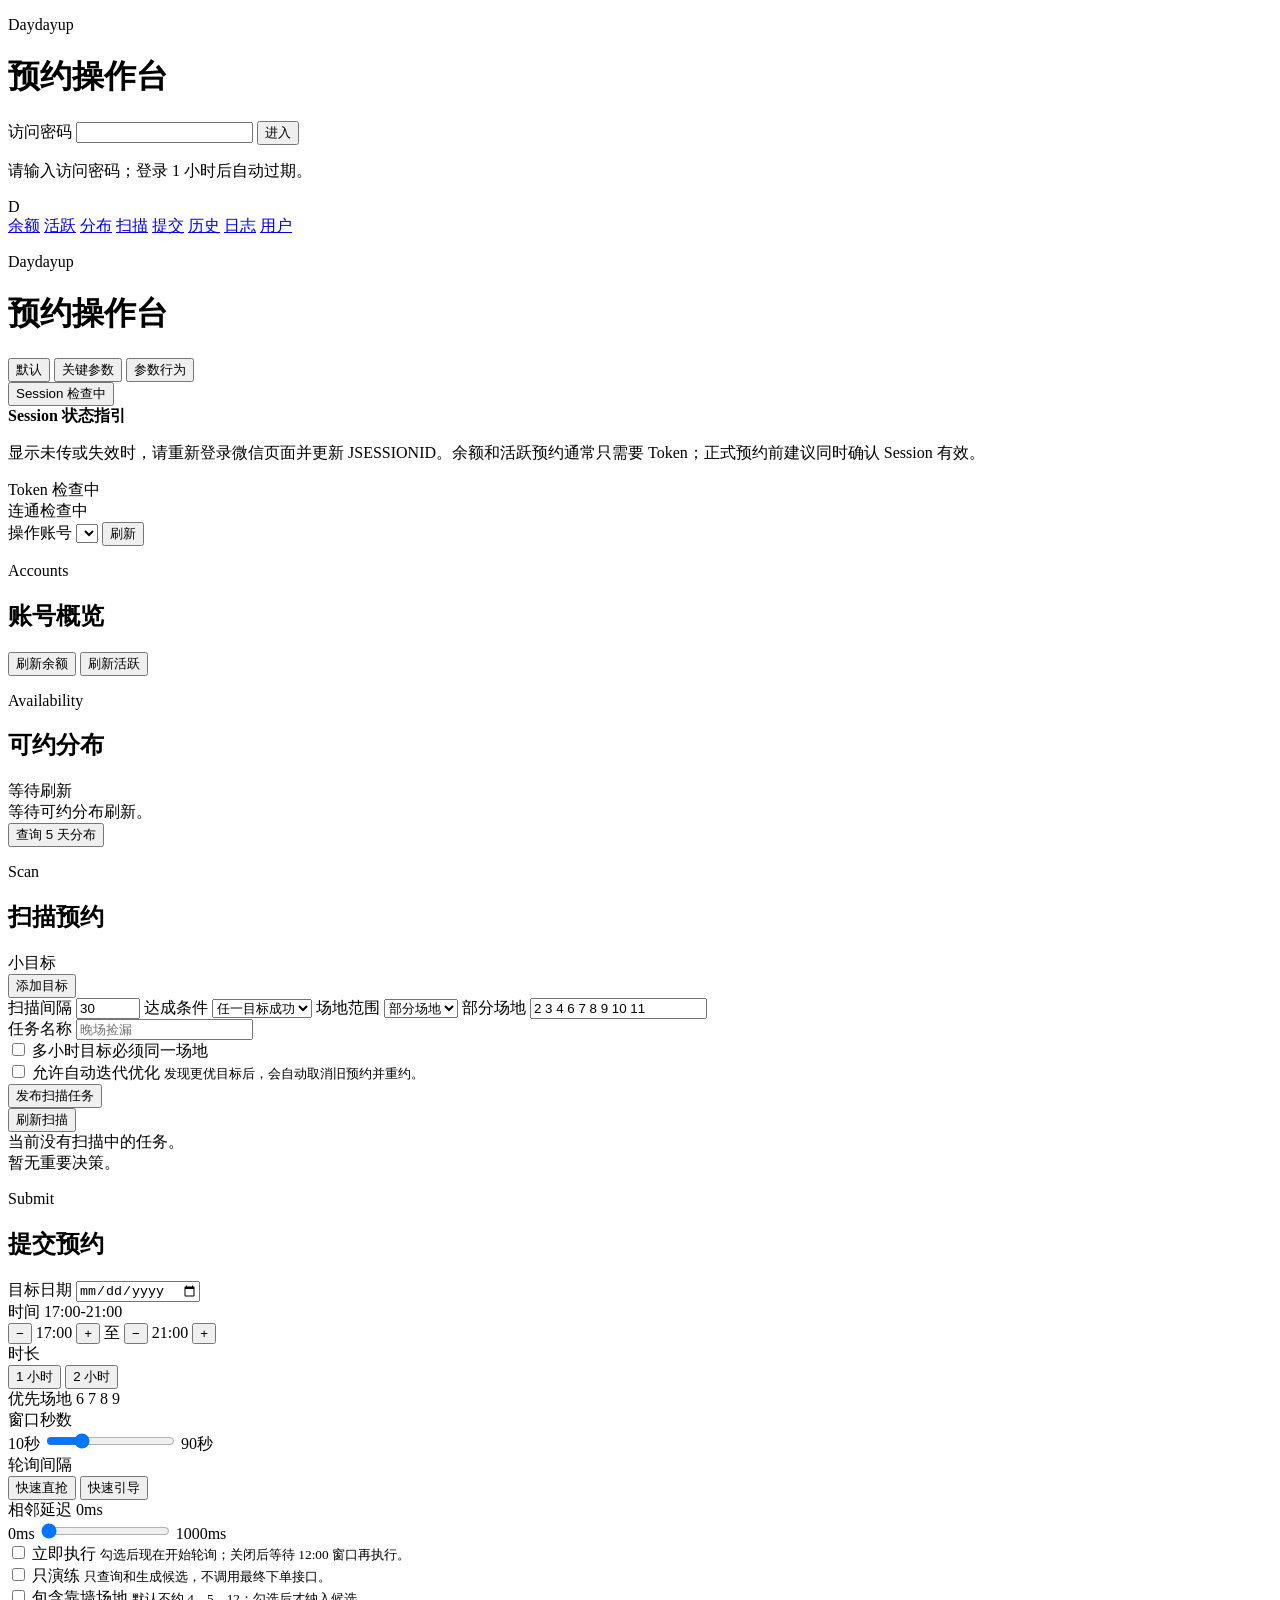
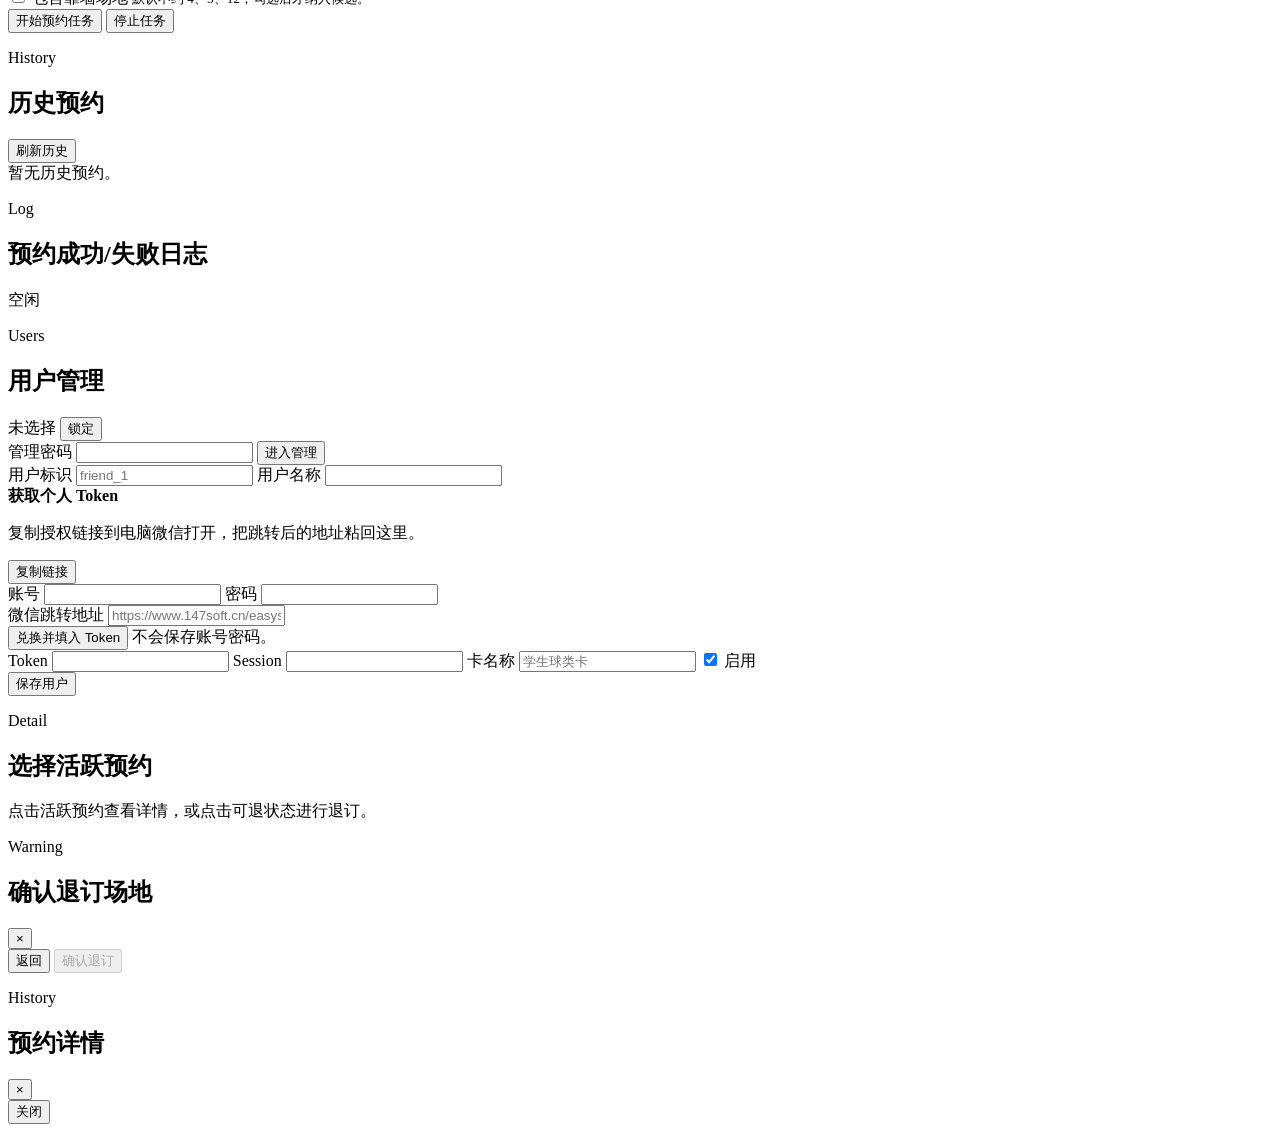
==== commit d07d267b: "Harden account operations and show dual account state" ====
--- a/web/index.html
+++ b/web/index.html
@@ -70,7 +70,7 @@
           </div>
           <div class="topbar-actions">
             <label class="user-select">
-              <span>用户</span>
+              <span>操作账号</span>
               <select id="userSelect"></select>
             </label>
             <button class="button secondary compact" id="refreshAll" type="button">刷新</button>
@@ -82,24 +82,22 @@
         <section class="panel console-row wallet-active-row" id="wallet" aria-labelledby="walletTitle">
           <div class="section-label compact-label">
             <div>
-              <p class="eyebrow">Wallet</p>
-              <h2 id="walletTitle">卡余额</h2>
-            </div>
-          </div>
-          <div class="balance-block" id="primaryCard">
-            <span class="skeleton wide"></span>
-            <span class="skeleton"></span>
+              <p class="eyebrow">Accounts</p>
+              <h2 id="walletTitle">账号概览</h2>
+            </div>
+          </div>
+          <div class="account-overview" id="accountOverview" role="list" aria-live="polite">
+            <article class="account-lane is-loading" role="listitem">
+              <span class="skeleton wide"></span>
+              <span class="skeleton"></span>
+            </article>
+            <article class="account-lane is-loading" role="listitem">
+              <span class="skeleton wide"></span>
+              <span class="skeleton"></span>
+            </article>
           </div>
           <button class="button secondary compact hidden-control" id="refreshCards" type="button">刷新余额</button>
-          <div class="section-label compact-label active-label" aria-labelledby="bookingsTitle">
-            <div>
-              <p class="eyebrow">Active</p>
-              <h2 id="bookingsTitle">活跃预约</h2>
-            </div>
-          </div>
-          <div class="booking-list" id="bookingList"></div>
           <button class="button secondary compact hidden-control" id="refreshBookings" type="button">刷新活跃</button>
-          <div id="otherCards" class="mini-list hidden-control"></div>
         </section>
 
         <section class="panel console-row availability-row" id="availability" aria-labelledby="availabilityTitle">
